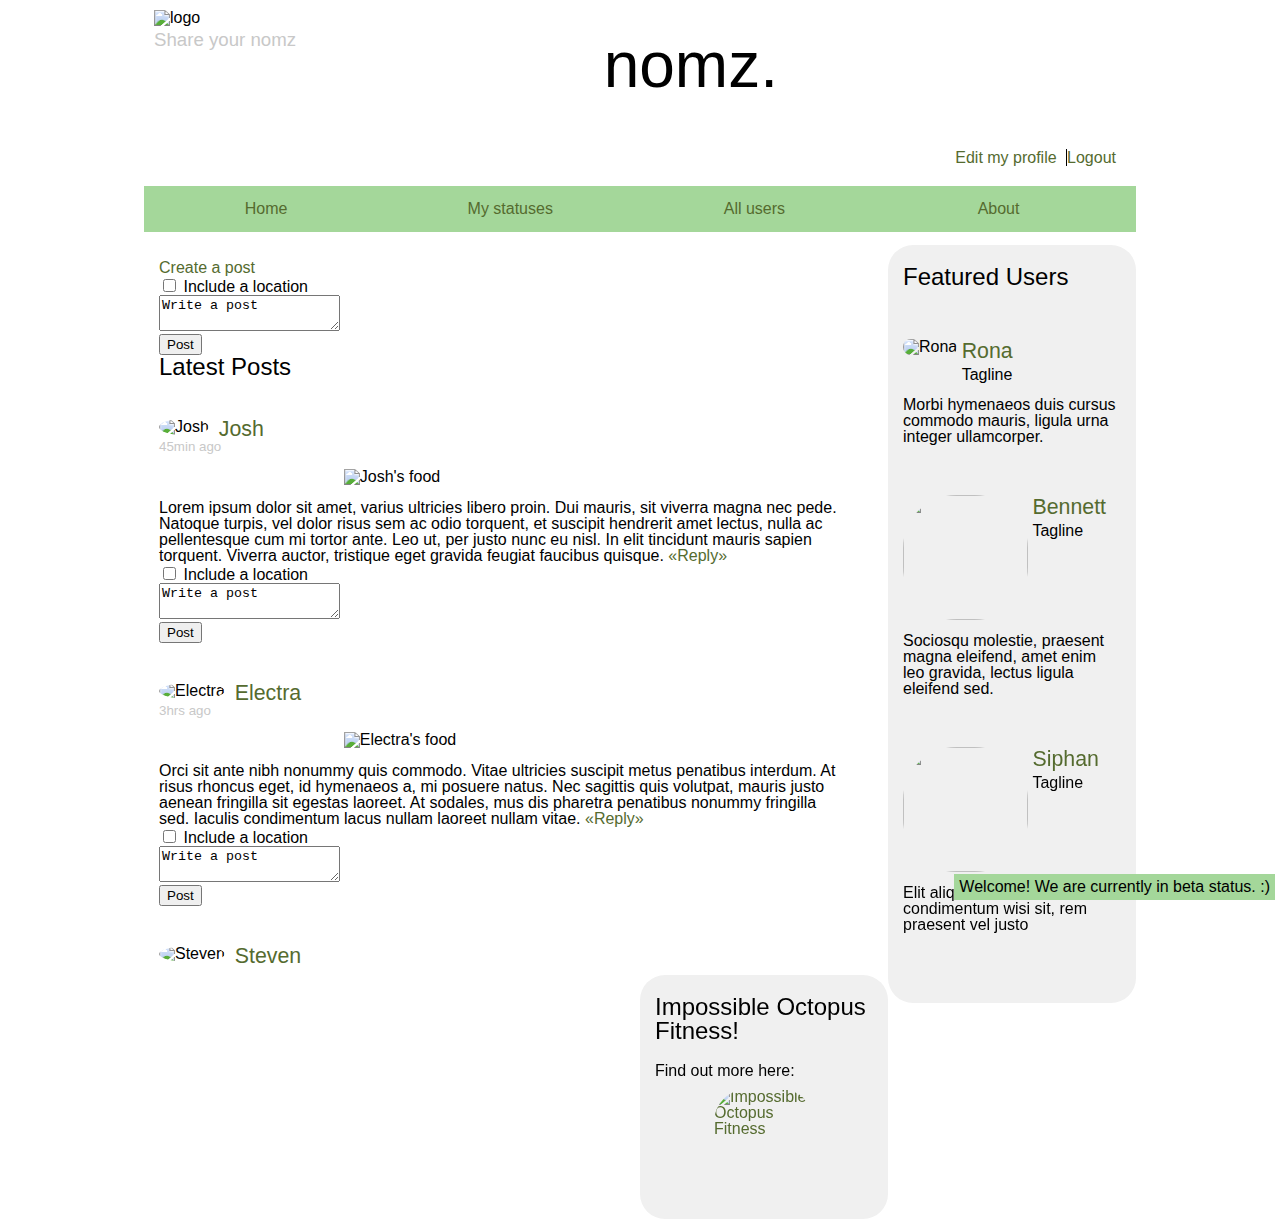
==== index.html @ 3ddd852c "Correct validation errors in index.html" ====
<!DOCTYPE html>

<html>
    
    <head>
        
        <link rel="stylesheet" type="text/css" href="twitter-clone.css">
        <title>nomz. the social media platform for food</title>
        <meta charset="UTF-8">
        <meta name="description" content="The social media platform for food">
        <meta name="keywords" content="yelp,food,instagram,social media,microblog,food pictures,pics">
        <meta name="author" content="Electra Chong and Marine Dejean">
        <meta name="viewport" content="width=device-width, initial-scale=1">
    
        <script src="ajax.js"></script>
        <script src="toggle.js"></script>
        <script src="post_a_status.js"></script>
        <script src="load_more.js"></script>
        <script src="reply.js"></script>
    </head>
    
    <body>
        
        <!-- Container for the website content -->
        <div id="container">
            
            <header>
                
                <div id="logoContainer">
                    <img id="logo" src="http://twinsfunnfood.com/assets/twins/images/food.png" alt="logo" width="100" height="100" />
                    <p id="tagline">Share your nomz</p>
                </div>
                
                <!-- Show website name -->
                <h1>nomz.</h1>
                
                
                    <ul id="settings">
                        <li id="editProfile"><a href="">Edit my profile </a></li>
                        <li><a href=""> Logout</a></li>
                    </ul>
                    
                    <ul id="navigation">
                        <li><a href="">Home</a></li>
                        <li><a href="">My statuses</a></li>
                        <li><a href="">All users</a></li>
                        <li><a href="http://impossible-octopus-fitness.netne.net/">About</a></li>
                     </ul>     
                
            </header>
            
            <!-- Main section with food posts -->
            <main>
                <a href="#" id="createAPostLink">Create a post</a>
                
                <form id="postForm">
                    <input type="checkbox" name="location" value="include_location"> Include a location<br>
                    <textarea>Write a post</textarea><br>
                    <input type="submit" value="Post">    
                </form>
                
                <h2>Latest Posts</h2>
                <div class="post">
                    
                    <div class="imgContainer">
                        <img class="avatar" src="https://lh3.googleusercontent.com/-Tm967oOIucU/VrKXjI1cNwI/AAAAAAAAAD8/3vKPYkxhBWo/s128-Ic42/IMG_4812.JPG" alt="Josh" />
                    </div>
                    
                    <p class="username"><a href="">Josh</a></p>
                    <p class="date">45min ago</p> 
                    <img class="foodpic" src="https://lh3.googleusercontent.com/-LL6a3BXAghQ/VrKXj3bDwSI/AAAAAAAAAD8/EOivkku8_lM/s912-Ic42/IMG_4814.JPG" alt="Josh's food" />
                    <p class="postText">Lorem ipsum dolor sit amet, varius ultricies libero proin. Dui mauris, sit viverra magna nec pede. Natoque turpis, vel dolor risus sem ac odio torquent, et suscipit hendrerit amet lectus, nulla ac pellentesque cum mi tortor ante. Leo ut, per justo nunc eu nisl. In elit tincidunt mauris sapien torquent. Viverra auctor, tristique eget gravida feugiat faucibus quisque. <a href="#/" class="replyLink" data-postlink="post1">«Reply»</a></p>                        
                    
                    <form class="replyForm" id="post1">
                        <input type="checkbox" name="location" value="include_location"> Include a location<br>
                        <textarea>Write a post</textarea><br>
                        <input type="submit" value="Post">    
                    </form>
                
                </div>
                
                
                <div class="post">
                    <img class="avatar" src="https://lh3.googleusercontent.com/-GVIcgw09mPI/VrKWtM1vGiI/AAAAAAAAAC8/UzW04AYCJVw/h240/IMG_4809.JPG" alt="Electra" />
                    <p class="username"><a href="">Electra</a></p>
                    <p class="date">3hrs ago</p>
                    <img class="foodpic" src="https://lh3.googleusercontent.com/-XUj9yNptOOI/VrKUkeDCDiI/AAAAAAAAACo/So7xW_oJV5o/s912-Ic42/2016-02-03%25252012.31.32.jpg" alt="Electra's food" />
                    <p class="postText">Orci sit ante nibh nonummy quis commodo. Vitae ultricies suscipit metus penatibus interdum. At risus rhoncus eget, id hymenaeos a, mi posuere natus. Nec sagittis quis volutpat, mauris justo aenean fringilla sit egestas laoreet. At sodales, mus dis pharetra penatibus nonummy fringilla sed. Iaculis condimentum lacus nullam laoreet nullam vitae. <a href="#/" class="replyLink" data-postlink="post2">«Reply»</a></p>  
                    
                    <form class="replyForm" id="post2">
                        <input type="checkbox" name="location" value="include_location"> Include a location<br>
                        <textarea>Write a post</textarea><br>
                        <input type="submit" value="Post">    
                    </form>
                </div>

                
                <div class="post">
                    <img class="avatar" src="https://lh3.googleusercontent.com/-N2fRR7KmOr4/VrKXfnSXQwI/AAAAAAAAADU/fuO0d7mQQlU/s128-Ic42/IMG_4805.JPG" alt="Steven"/>
                    <p class="username"><a href="">Steven</a></p>
                    <p class="date">6hrs ago</p>
                    <img class="foodpic" src="https://lh3.googleusercontent.com/-PEtyOolz_lA/VrKUj2O2KPI/AAAAAAAAACo/z9fbxbCS6Wo/s912-Ic42/2016-02-03%25252012.30.52.jpg" alt="Steven's food" />
                    <p class="postText">Dignissim tristique massa luctus suscipit, magna volutpat laoreet, nam quis mi, vulputate porttitor pede dui sit elit mi. Venenatis in dis tincidunt sapien, proin elementum pharetra turpis id in, sapien commodo, ac pellentesque semper dui. Sit tellus consequat vestibulum, luctus lacus eum ac dolor amet, tellus senectus nec fringilla massa. Leo mauris lacus mauris conubia varius. <a href="#/" class="replyLink" data-postlink="post3">«Reply»</a></p>
                    
                    <form class="replyForm" id="post3">
                    <input type="checkbox" name="location" value="include_location"> Include a location<br>
                    <textarea>Write a post</textarea><br>
                    <input type="submit" value="Post">    
                    </form>
                </div>
                
                <div class="post">
                    <img class="avatar" src="https://lh3.googleusercontent.com/-C4Kpf8iSx0g/VrKZhxSmclI/AAAAAAAAAEM/1W7K-72O0vA/h240/IMG_4810%2B%25281%2529.JPG" alt="photo4" />
                    <p class="username"><a href="">Ian</a></p> <br>
                    <p class="date">Feb 2, 2016</p>
                    <img class="foodpic" src="https://lh3.googleusercontent.com/-UpVoCpgMzEQ/VrKUlPZt1UI/AAAAAAAAACo/fkE6hyTuKQs/s912-Ic42/2016-02-03%25252012.49.44.jpg" alt="Ian's food" />
                    <p class="postText">Quis et lorem phasellus, tincidunt pellentesque pellentesque in, sed sociis sit torquent, turpis justo, in aliquam nec. <a href="#/" class="replyLink" data-postlink="post4">«Reply»</a></p>
                                                    
                    <form class="replyForm" id="post4">
                    <input type="checkbox" name="location" value="include_location"> Include a location<br>
                    <textarea>Write a post</textarea><br>
                    <input type="submit" value="Post">    
                    </form>
                </div>
                
                <div class="post">
                    <img class="avatar" src="https://lh3.googleusercontent.com/-JlP48I3EEL0/VrKbbR5i37I/AAAAAAAAAE8/hmSRf8N9rQY/s128-Ic42/IMG_4779.png" alt="Alex" />
                    <p class="username"><a href="">Alex</a></p>
                    <p class="date">Feb 3, 2016</p>
                    <img class="foodpic-horizontal" src="https://lh3.googleusercontent.com/-Lt1AFUO5cKk/VrKXjIYWmYI/AAAAAAAAAD8/oOPjUKqjifI/s1280-Ic42/IMG_4778.JPG" alt="Alex's food"/>
                    <p class="postText">Condimentum at sed, lacus sed aliquam eu cursus, nulla odio lorem mauris amet. Cubilia egestas ut erat at. Nibh wisi in nisl fusce blandit, orci convallis a sed ligula phasellus et, venenatis cras congue ut, ridiculus rutrum in viverra, tincidunt mauris aliquet massa aliquet hendrerit. <a href="#/" class="replyLink" data-postlink="post5">«Reply»</a></p>
                    
                    <form class="replyForm" id="post5">
                    <input type="checkbox" name="location" value="include_location"> Include a location<br>
                    <textarea>Write a post</textarea><br>
                    <input type="submit" value="Post">    
                    </form>
                </div>
                
                <div class="post">
                    <img class="avatar" src="https://holbertonintranet.s3.amazonaws.com/users/photos/000/000/021/thumb/01.jpg?1453328441" alt="photo6" />
                    <p class="username"><a href="">Rick</a></p> <br>
                    <p class="date">Feb 2, 2016</p>
                    <img class="foodpic" src="https://lh3.googleusercontent.com/-F1oZn2-ER-k/VvA3YpIvZyI/AAAAAAAAAHQ/z_KPqH-81mgo8_gDBm2Q7RQ_DzDV6nXsQCCo/s1024-Ic42/2016-02-04%2B13.39.20.jpg" alt="Rick's food" />
                    <p class="postText">Quis et lorem phasellus, tincidunt pellentesque pellentesque in, sed sociis sit torquent, turpis justo, in aliquam nec. <a href="#/" class="replyLink" data-postlink="post6">«Reply»</a></p>
                                                    
                    <form class="replyForm" id="post6">
                    <input type="checkbox" name="location" value="include_location"> Include a location<br>
                    <textarea>Write a post</textarea><br>
                    <input type="submit" value="Post">    
                    </form>
                </div>
           
                <div class="post">
                    <img class="avatar" src="https://lh3.googleusercontent.com/-Cug4E-q48R4/VrKz-PBGMzI/AAAAAAAAAGc/WRnANid1ox8/h240/IMG_4822.JPG" alt="photo4" />
                    <p class="username"><a href="">Bennet</a></p> <br>
                    <p class="date">Feb 2, 2016</p>
                    <img class="foodpic" src="https://lh3.googleusercontent.com/-weymTdk7gkU/VvA3YoMC1EI/AAAAAAAAAHU/xIPLEp6JzooERv58bLSSuwKsOJ6HtUMMACCo/s1024-Ic42/2016-02-03%2B17.56.38.jpg" alt="Bennet's food" />
                    <p class="postText">Quis et lorem phasellus, tincidunt pellentesque pellentesque in, sed sociis sit torquent, turpis justo, in aliquam nec. <a href="#/" class="replyLink" data-postlink="post7">«Reply»</a></p>
                                                    
                    <form class="replyForm" id="post7">
                    <input type="checkbox" name="location" value="include_location"> Include a location<br>
                    <textarea>Write a post</textarea><br>
                    <input type="submit" value="Post">    
                    </form>
                </div>
                
                 <div class="post">
                    <img class="avatar" src="https://lh3.googleusercontent.com/-GVIcgw09mPI/VrKWtM1vGiI/AAAAAAAAAC8/UzW04AYCJVw/h240/IMG_4809.JPG" alt="Electra" />
                    <p class="username"><a href="">Electra</a></p>
                    <p class="date">3hrs ago</p>
                    <img class="foodpic" src="https://lh3.googleusercontent.com/-XUj9yNptOOI/VrKUkeDCDiI/AAAAAAAAACo/So7xW_oJV5o/s912-Ic42/2016-02-03%25252012.31.32.jpg" alt="Electra's food" />
                    <p class="postText">Orci sit ante nibh nonummy quis commodo. Vitae ultricies suscipit metus penatibus interdum. At risus rhoncus eget, id hymenaeos a, mi posuere natus. Nec sagittis quis volutpat, mauris justo aenean fringilla sit egestas laoreet. At sodales, mus dis pharetra penatibus nonummy fringilla sed. Iaculis condimentum lacus nullam laoreet nullam vitae. <a href="#/" class="replyLink" data-postlink="post8">«Reply»</a></p>  
                    
                    <form class="replyForm" id="post8">
                        <input type="checkbox" name="location" value="include_location"> Include a location<br>
                        <textarea>Write a post</textarea><br>
                        <input type="submit" value="Post">    
                    </form>
                </div>

                
                <div class="post">
                    <img class="avatar" src="https://lh3.googleusercontent.com/-N2fRR7KmOr4/VrKXfnSXQwI/AAAAAAAAADU/fuO0d7mQQlU/s128-Ic42/IMG_4805.JPG" alt="Steven"/>
                    <p class="username"><a href="">Steven</a></p>
                    <p class="date">6hrs ago</p>
                    <img class="foodpic" src="https://lh3.googleusercontent.com/-PEtyOolz_lA/VrKUj2O2KPI/AAAAAAAAACo/z9fbxbCS6Wo/s912-Ic42/2016-02-03%25252012.30.52.jpg" alt="Steven's food" />
                    <p class="postText">Dignissim tristique massa luctus suscipit, magna volutpat laoreet, nam quis mi, vulputate porttitor pede dui sit elit mi. Venenatis in dis tincidunt sapien, proin elementum pharetra turpis id in, sapien commodo, ac pellentesque semper dui. Sit tellus consequat vestibulum, luctus lacus eum ac dolor amet, tellus senectus nec fringilla massa. Leo mauris lacus mauris conubia varius. <a href="#/" class="replyLink" data-postlink="post9">«Reply»</a></p>
                    
                    <form class="replyForm" id="post9">
                    <input type="checkbox" name="location" value="include_location"> Include a location<br>
                    <textarea>Write a post</textarea><br>
                    <input type="submit" value="Post">    
                    </form>
                </div>
                
                <div class="post">
                    <img class="avatar" src="https://lh3.googleusercontent.com/-C4Kpf8iSx0g/VrKZhxSmclI/AAAAAAAAAEM/1W7K-72O0vA/h240/IMG_4810%2B%25281%2529.JPG" alt="photo4" />
                    <p class="username"><a href="">Ian</a></p> <br>
                    <p class="date">Feb 2, 2016</p>
                    <img class="foodpic" src="https://lh3.googleusercontent.com/-UpVoCpgMzEQ/VrKUlPZt1UI/AAAAAAAAACo/fkE6hyTuKQs/s912-Ic42/2016-02-03%25252012.49.44.jpg" alt="Ian's food" />
                    <p class="postText">Quis et lorem phasellus, tincidunt pellentesque pellentesque in, sed sociis sit torquent, turpis justo, in aliquam nec. <a href="#/" class="replyLink" data-postlink="post10">«Reply»</a></p>
                                                    
                    <form class="replyForm" id="post10">
                    <input type="checkbox" name="location" value="include_location"> Include a location<br>
                    <textarea>Write a post</textarea><br>
                    <input type="submit" value="Post">    
                    </form>
                </div>
              
                    <button type="button" id="MoreStatuses">See more statuses</button>
                 <div id="extra_statuses"></div>
              
                    
            </main>
            
            <!-- Sidebar featuring users -->
                
                <section id="featuredUsers">
                    <h2>Featured Users</h2>

                    <div class="featuredUser">

                        <img class="featurePic" src="https://lh3.googleusercontent.com/-76sqZBaqAow/VrKgOFVNG7I/AAAAAAAAAF4/0-1f21-rp9E/h240/IMG_4774%2B%25281%2529.JPG" alt="Rona" /> 

                        <div class="featureTag">
                            <p class="featureName"><a href="">Rona</a></p>
                            <p>Tagline</p>
                        </div>

                        <p class="quote">Morbi hymenaeos duis cursus commodo mauris, ligula urna integer ullamcorper.</p>

                    </div>

                    <div class="featuredUser">

                        <img class="featurePic" src="https://lh3.googleusercontent.com/-Cug4E-q48R4/VrKz-PBGMzI/AAAAAAAAAGc/WRnANid1ox8/h240/IMG_4822.JPG" alt="" />

                        <div class="featureTag">
                            <p class="featureName"><a href="">Bennett</a></p>
                            <p>Tagline</p>
                        </div>

                        <p class="quote">Sociosqu molestie, praesent magna eleifend, amet enim leo gravida, lectus ligula eleifend sed.</p>

                    </div>

                    <div class="featuredUser">

                        <img class="featurePic" src="https://lh3.googleusercontent.com/-7-bFdeXUQuU/VrKXkKQxn7I/AAAAAAAAAD8/-ANetChXDRw/s128-Ic42/IMG_4819.JPG" alt="" />

                        <div class="featureTag">
                            <p class="featureName"><a href="">Siphan</a></p>
                            <p>Tagline</p>
                        </div>

                        <p class="quote">Elit aliquam lectus, condimentum wisi sit, rem praesent vel justo</p>

                    </div>
                    
                </section>
                
                <!-- Sidebar featuring ad -->

                <section id="impossibleFitnessAd">
                    
                    <h2>Impossible Octopus Fitness!</h2>
                    
                    <p>Find out more here:</p>
                    
                   <a href="http://impossible-octopus-fitness.netne.net/"><img id="OctopusAd" src="https://dl.dropboxusercontent.com/s/st20imnzozyctdp/impossible-baby-octopus.jpg" alt="Impossible Octopus Fitness"></a>
                </section>
                
            
            <!-- Welcome message -->
            <section>
                <h3 id="Welcome">Welcome! We are currently in beta status. :)</h3>
            </section>
            
        </div>
        
    </body>
    
</html>
---- twitter-clone.css ----
/* 
   CSS Reset
   http://meyerweb.com/eric/tools/css/reset/ 
   v2.0 | 20110126
   License: none (public domain)
*/

html, body, div, span, applet, object, iframe,
h1, h2, h3, h4, h5, h6, p, blockquote, pre,
a, abbr, acronym, address, big, cite, code,
del, dfn, em, img, ins, kbd, q, s, samp,
small, strike, strong, sub, sup, tt, var,
b, u, i, center,
dl, dt, dd, ol, ul, li,
fieldset, form, label, legend,
table, caption, tbody, tfoot, thead, tr, th, td,
article, aside, canvas, details, embed, 
figure, figcaption, footer, header, hgroup, 
menu, nav, output, ruby, section, summary,
time, mark, audio, video {
	margin: 0;
	padding: 0;
	border: 0;
	font-size: 100%;
	font: inherit;
	vertical-align: baseline;
}

/* HTML5 display-role reset for older browsers */
article, aside, details, figcaption, figure, 
footer, header, hgroup, menu, nav, section {
	display: block;
}

body {
	line-height: 1;
}

ol, ul {
	list-style: none;
}
blockquote, q {
	quotes: none;
}
blockquote:before, blockquote:after,
q:before, q:after {
	content: '';
	content: none;
}
table {
	border-collapse: collapse;
	border-spacing: 0;
}

/* 
    CSS styling starts here
*/


/* Make sure all elements operate under border-box model */
* {
  -webkit-box-sizing: border-box;
     -moz-box-sizing: border-box;
          box-sizing: border-box;
}

/* Wrap page contents in a centered container of fixed width/height */
#container {
    width: 992px;
    margin: 0 auto;
    height: 100%;                    /* Set height to 100% of viewport */
}


html, body {
    height: 100%;
}


/* 
    Font-styles and sizes
*/

body {
    font-family: 'Raleway', sans-serif;
}

a {
    color: darkolivegreen;
    text-decoration: none;
}

a:hover {
    text-decoration: underline;
}

h1 {
    display: inline;
    margin: 0 30%;
    line-height: 130px;
    font-family: 'Raleway', sans-serif;
    font-size: 64px;
}

h2 {
    margin-bottom: 20px;
    font-size: 24px;
}

#tagline {
    padding-top: 5px;
    color: #C8C8C8;
    font-size: 14pt;
}

.username {
    font-size: 16pt;
}

.date {
    color: #C8C8C8;
    font-size: 10pt;
}

.featureName {
    font-size: 16pt;
}

/* 
    Position and display for major sections
*/

main {
    float: left;
    width: 72%;
    height: 80%;                      /* Give a height so additional content will be overflow */
    padding: 15px;
    margin-top: 10px;
    background-color: white;
    overflow: auto;                 /* Set overflow to scroll */
}

#featuredUsers, #impossibleFitnessAd {
    float: right;
    width: 25%;
    margin-top: 10px;
}


/* Make the Welcome message fixed at the bottom right corner of screen */
#Welcome {
    display: block;
    position: fixed;
    float: left;
    bottom: 0;
    right: 0;
    padding: 5px 5px;
    margin: 0 5px;
    background-color: #a4d79a;   
}


/* 
    Position & display for elements within header section
*/

#logoContainer {
    float: left;
    margin: 10px;
}

#navigation {
    display: inline-block;
    width: 100%;
    margin: 0 auto;
    background-color:#a4d79a;
}

/* 
Note that these elements are not technically centered, since the float makes them align to the left edge
even if we set margin to auto. If we want this website to be responsive, we may want to work on this!
*/
#navigation li {
    float: left;                 /* Float links in list so they stack horizontally */    ;
    width: 23%;                  
    margin: 8px;
    line-height: 30px;      
    text-align: center;
}

/* Links at top right corner of header */
#settings {
    margin: 20px;
    float: right; /*text-align: right*/
}

/* Make the links display on one line */
#settings li {
    display: inline;
}

#editProfile {
    padding-right: 5px;
    border-right-style: solid;
    border-right-width: 1px;
}

/* 
    Position & display for elements within main section
*/

.p {
    padding: 10 px;
}

.avatar {
    float: left;                /* Float avatar to the left so text will wrap around and underneath */
    margin-right: 10px;
    max-width: 15%;          
    border-radius: 50%;
}

.post {
    width: 100%;
    display: inline-block;
    margin: 20px 0;
}

.foodpic {
    display: block;         /* Make sure foodpic has its own block and text follows on another line */
    max-width: 50%;
    margin-top: 15px;
    margin-bottom: 15px;
    margin-left: 27%;
}

.foodpic-horizontal {
    display: block;         /* Make sure horizontal foodpic has its own block and text follows on another line */
    max-width: 60%;
    margin-top: 15px;
    margin-bottom: 15px;
    margin-left: 20%;
}


/* 
    Position & display for elements within aside
*/


#featuredUsers {
    background-color: #F0F0F0;
    border-radius: 25px;
    padding: 20px 15px;
}

#impossibleFitnessAd {
    background-color: #F0F0F0;
    border-radius: 25px;
    padding: 20px 15px;
    margin-top: 10px;
}

.featuredUser {
    margin: 50px 0px;
}

.featurePic {
    width: 125px;
    height: 125px;
    border-radius: 40pt;
}

#OctopusAd {
    display: block;
    margin: 10px auto;
    width: 100px;
    height: 100px;
    border-radius: 25pt;
}

.featureTag {
    display: inline-block;
    vertical-align: top;
    line-height: 18pt;
}

.quote {
    margin: 10px 0;
}

/*
    Media Queries for responsiveness
*/
@media only screen and (min-width: 769px) and (max-width: 992px) {
    html, body {
        
        width: 100%;
    }
    
    main, #container, header {
        width: 100%;
        height: auto;
        overflow: visible;
    }
    
    #featuredUsers, #impossibleFitnessAd, #Welcome {
        float: left;
        width: 30%; 
        margin: 0 1%;
    } 
  
    #Welcome {
        position: relative;
        padding: 80px 25px;
        height: 200px;
        border-radius: 25px;
      }
    
    #navigation li {
        width: 21%;  
    }
    
}


@media only screen and (max-width: 768px) {
    html, body {
        background-color: lightblue;
        width: 100%;
    }
    
    #featuredUsers, #impossibleFitnessAd, main, #container, header {
        width: 100%;
        height: auto;
        overflow: visible;
    }

    #Welcome {
        width: 100%;
        height: auto;
        position: relative;
        margin-top: 20px;
        padding: 5px 10px;
    }
    
    #navigation li {
        width: 21%;  
    }

}
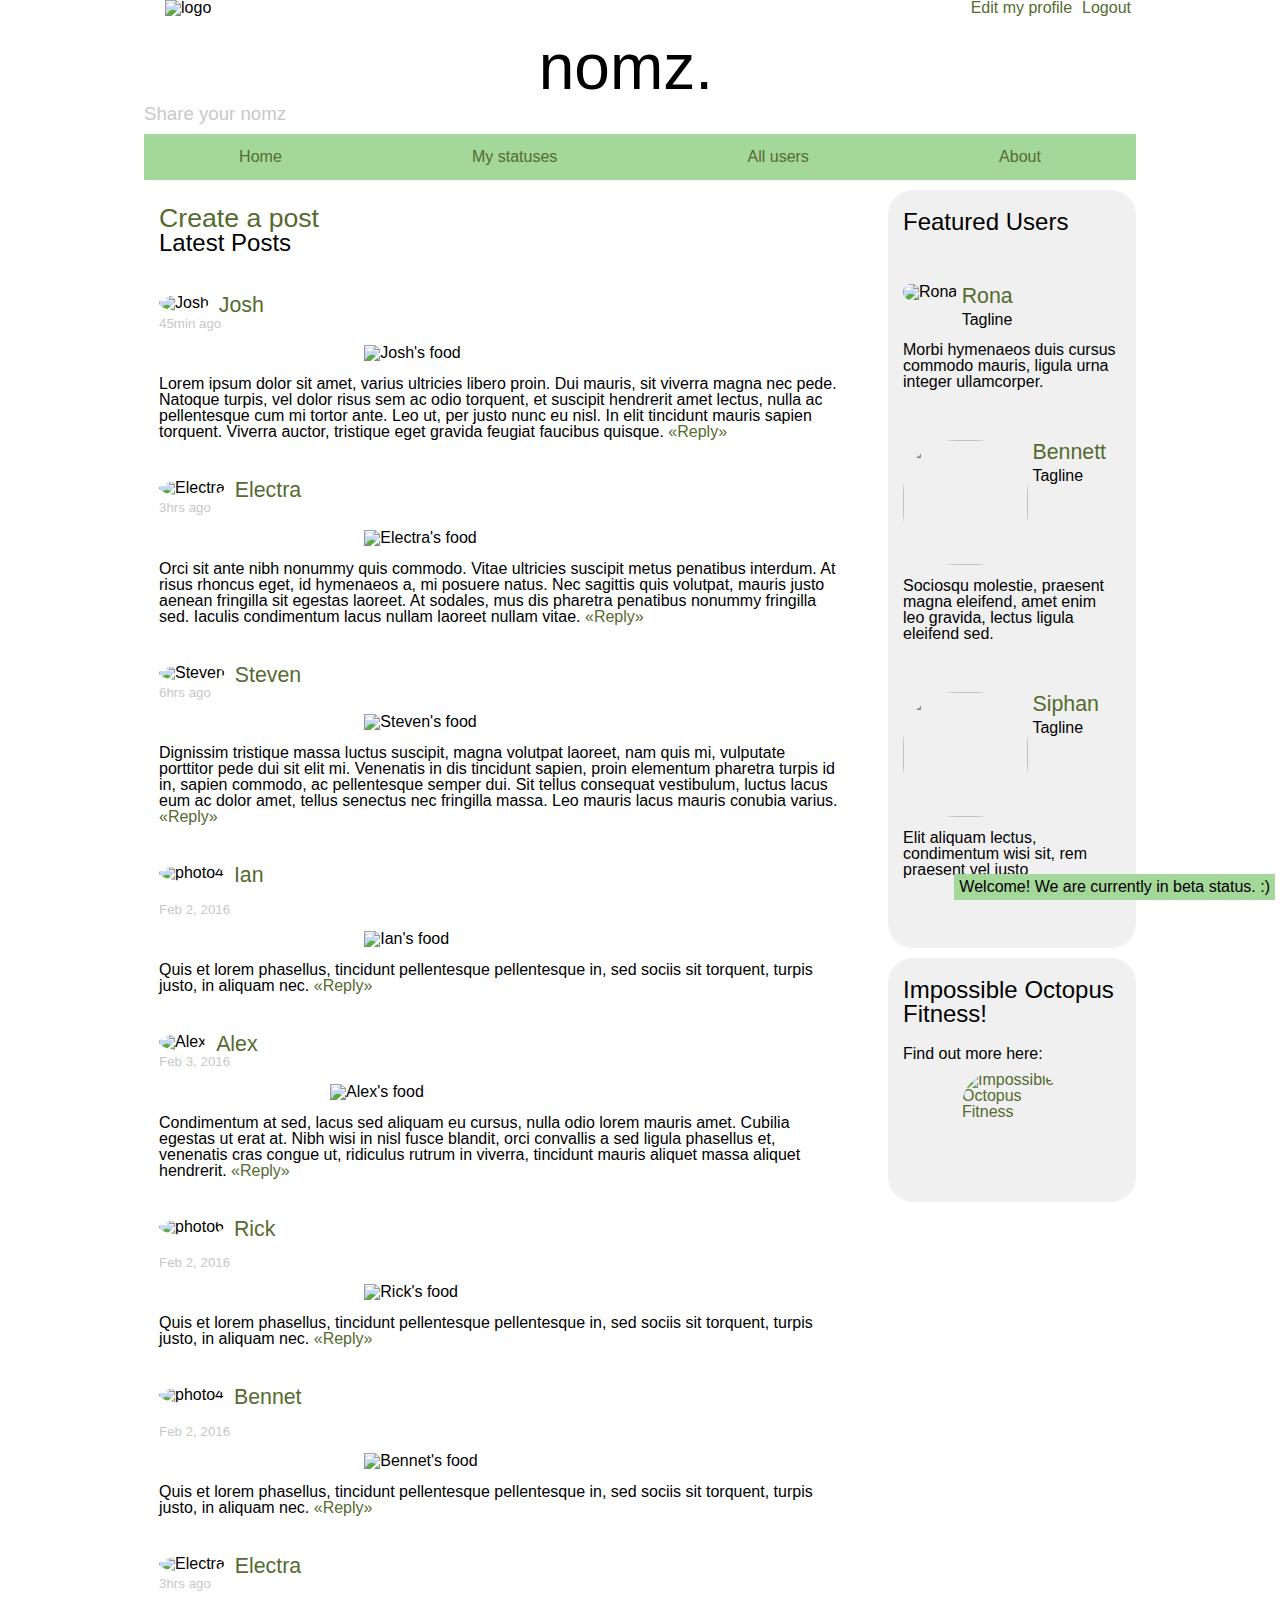
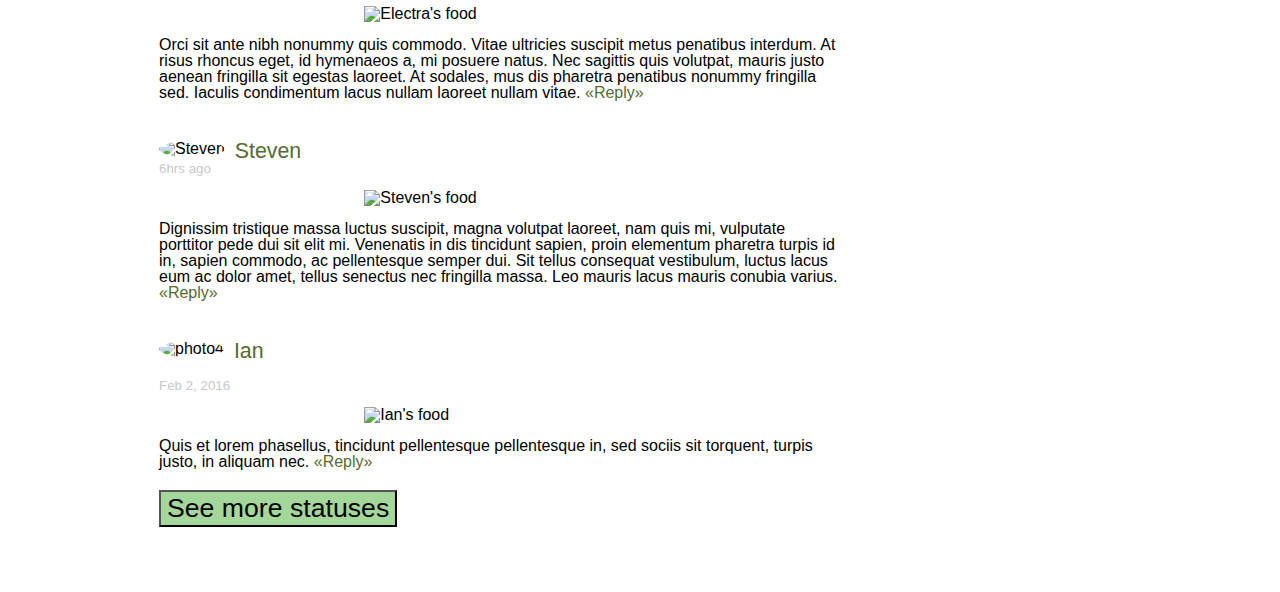
==== commit 1608db07: "Add a footer with a black bg" ====
--- a/index.html
+++ b/index.html
@@ -277,8 +277,17 @@
                 <h3 id="Welcome">Welcome! We are currently in beta status. :)</h3>
             </section>
             
+        <footer>
+            <ul id="footer_links">
+                        <li><a href="">Home</a></li>
+                        <li><a href="">My statuses</a></li>
+                        <li><a href="">All users</a></li>
+                        <li><a href="http://impossible-octopus-fitness.netne.net/">About</a></li>
+            </ul>  
+        </footer>
         </div>
         
     </body>
     
+
 </html>
--- a/twitter-clone.css
+++ b/twitter-clone.css
@@ -18,38 +18,38 @@
 figure, figcaption, footer, header, hgroup, 
 menu, nav, output, ruby, section, summary,
 time, mark, audio, video {
-	margin: 0;
-	padding: 0;
-	border: 0;
-	font-size: 100%;
-	font: inherit;
-	vertical-align: baseline;
+    margin: 0;
+    padding: 0;
+    border: 0;
+    font-size: 100%;
+    font: inherit;
+    vertical-align: baseline;
 }
 
 /* HTML5 display-role reset for older browsers */
 article, aside, details, figcaption, figure, 
 footer, header, hgroup, menu, nav, section {
-	display: block;
+    display: block;
 }
 
 body {
-	line-height: 1;
+    line-height: 1;
 }
 
 ol, ul {
-	list-style: none;
+    list-style: none;
 }
 blockquote, q {
-	quotes: none;
+    quotes: none;
 }
 blockquote:before, blockquote:after,
 q:before, q:after {
-	content: '';
-	content: none;
+    content: '';
+    content: none;
 }
 table {
-	border-collapse: collapse;
-	border-spacing: 0;
+    border-collapse: collapse;
+    border-spacing: 0;
 }
 
 /* 
@@ -68,12 +68,12 @@
 #container {
     width: 992px;
     margin: 0 auto;
-    height: 100%;                    /* Set height to 100% of viewport */
+   /* height: 100%;                    /* Set height to 100% of viewport */
 }
 
 
 html, body {
-    height: 100%;
+    /* height: 100%; */
 }
 
 
@@ -92,14 +92,6 @@
 
 a:hover {
     text-decoration: underline;
-}
-
-h1 {
-    display: inline;
-    margin: 0 30%;
-    line-height: 130px;
-    font-family: 'Raleway', sans-serif;
-    font-size: 64px;
 }
 
 h2 {
@@ -133,11 +125,11 @@
 main {
     float: left;
     width: 72%;
-    height: 80%;                      /* Give a height so additional content will be overflow */
+    /* height: 1100px; */
     padding: 15px;
     margin-top: 10px;
     background-color: white;
-    overflow: auto;                 /* Set overflow to scroll */
+    /* overflow: auto;                 /* Set overflow to scroll */
 }
 
 #featuredUsers, #impossibleFitnessAd {
@@ -145,7 +137,28 @@
     width: 25%;
     margin-top: 10px;
 }
-
+    
+footer {
+    background-image: url("https://intranet.hbtn.io/images/contents/higher_level_programming/projects/twitter/dark-background.jpg");
+    clear: both;
+    height: 50px;
+    margin-top: 10px;
+}
+
+#footer_links {
+    width: 100%;
+    text-align: center;
+}
+
+#footer_links li {
+    display: inline-block;
+    width: 23%;
+    line-height: 50px;
+}
+
+#footer_links a {
+    color: white;
+}
 
 /* Make the Welcome message fixed at the bottom right corner of screen */
 #Welcome {
@@ -164,15 +177,32 @@
     Position & display for elements within header section
 */
 
+header {
+    display: flex;
+    flex-wrap: wrap;
+    justify-content: space-between;
+}
+
+h1 {
+    font-family: 'Raleway', sans-serif;
+    font-size: 64px;
+    align-self: center;
+}
+
 #logoContainer {
-    float: left;
-    margin: 10px;
+    display: flex;
+    flex-flow: column wrap;
+    margin-bottom: 10px;
+}
+
+#logo {
+    align-self: center;
 }
 
 #navigation {
-    display: inline-block;
+    display: inline-flex;
+    justify-content: space-around;
     width: 100%;
-    margin: 0 auto;
     background-color:#a4d79a;
 }
 
@@ -180,37 +210,50 @@
 Note that these elements are not technically centered, since the float makes them align to the left edge
 even if we set margin to auto. If we want this website to be responsive, we may want to work on this!
 */
-#navigation li {
-    float: left;                 /* Float links in list so they stack horizontally */    ;
-    width: 23%;                  
-    margin: 8px;
-    line-height: 30px;      
-    text-align: center;
+#navigation li {     
+    padding: 15px 0;
 }
 
 /* Links at top right corner of header */
 #settings {
-    margin: 20px;
-    float: right; /*text-align: right*/
-}
-
-/* Make the links display on one line */
+    display: inline-flex; 
+}
+
 #settings li {
-    display: inline;
-}
-
-#editProfile {
-    padding-right: 5px;
-    border-right-style: solid;
-    border-right-width: 1px;
+    padding: 0 5px;
 }
 
 /* 
     Position & display for elements within main section
 */
+
+#createAPostLink {
+    font-size: 20pt;
+}
+
+#postForm {
+    display: none;
+}
+
+#showPostForm {
+    display: initial;
+}
+
+.replyForm {
+    display: none;
+}
+
+.additional_replyForm {
+    display: none;
+}
 
 .p {
     padding: 10 px;
+}
+
+#MoreStatuses {
+    background-color: #a4d79a;
+    font-size: 20pt;
 }
 
 .avatar {
@@ -228,18 +271,18 @@
 
 .foodpic {
     display: block;         /* Make sure foodpic has its own block and text follows on another line */
+    max-width: 35%;
+    margin-top: 15px;
+    margin-bottom: 15px;
+    margin-left: 30%;
+}
+
+.foodpic-horizontal {
+    display: block;         /* Make sure horizontal foodpic has its own block and text follows on another line */
     max-width: 50%;
     margin-top: 15px;
     margin-bottom: 15px;
-    margin-left: 27%;
-}
-
-.foodpic-horizontal {
-    display: block;         /* Make sure horizontal foodpic has its own block and text follows on another line */
-    max-width: 60%;
-    margin-top: 15px;
-    margin-bottom: 15px;
-    margin-left: 20%;
+    margin-left: 25%;
 }
 
 
@@ -259,6 +302,7 @@
     border-radius: 25px;
     padding: 20px 15px;
     margin-top: 10px;
+    clear: right;
 }
 
 .featuredUser {
@@ -290,27 +334,27 @@
 }
 
 /*
-    Media Queries for responsiveness
-*/
-@media only screen and (min-width: 769px) and (max-width: 992px) {
+    Media Queries follow below:
+*/
+@media only screen and (min-width: 769px) and (max-width: 992px) {          /* For tablet devices */
     html, body {
         
         width: 100%;
     }
     
-    main, #container, header {
+    main, #container, header {                  /* Clear scrolling behavior on main */
         width: 100%;
         height: auto;
         overflow: visible;
     }
     
-    #featuredUsers, #impossibleFitnessAd, #Welcome {
+    #featuredUsers, #impossibleFitnessAd, #Welcome {            /* Give each module an equal width */
         float: left;
         width: 30%; 
         margin: 0 1%;
     } 
   
-    #Welcome {
+    #Welcome {                          /* Clear fixed property on the welcome message */
         position: relative;
         padding: 80px 25px;
         height: 200px;
@@ -326,17 +370,31 @@
 
 @media only screen and (max-width: 768px) {
     html, body {
-        background-color: lightblue;
-        width: 100%;
-    }
-    
-    #featuredUsers, #impossibleFitnessAd, main, #container, header {
+        width: 100%;
+    }
+    
+    #featuredUsers, #impossibleFitnessAd, main, #container, header {            /* Clear scrolling behavior on main */
         width: 100%;
         height: auto;
         overflow: visible;
     }
-
-    #Welcome {
+    
+    header {
+        flex-direction: column;
+    }
+    
+    #logoContainer {
+        display: flex;
+        width: 100%;
+        align-items: center;
+    }
+    
+    #settings {
+        align-self: center;
+        margin: 20px 0px;
+    }
+
+    #Welcome {                              /* Clear fixed property on the welcome message */
         width: 100%;
         height: auto;
         position: relative;
@@ -349,5 +407,3 @@
     }
 
 }
-
-    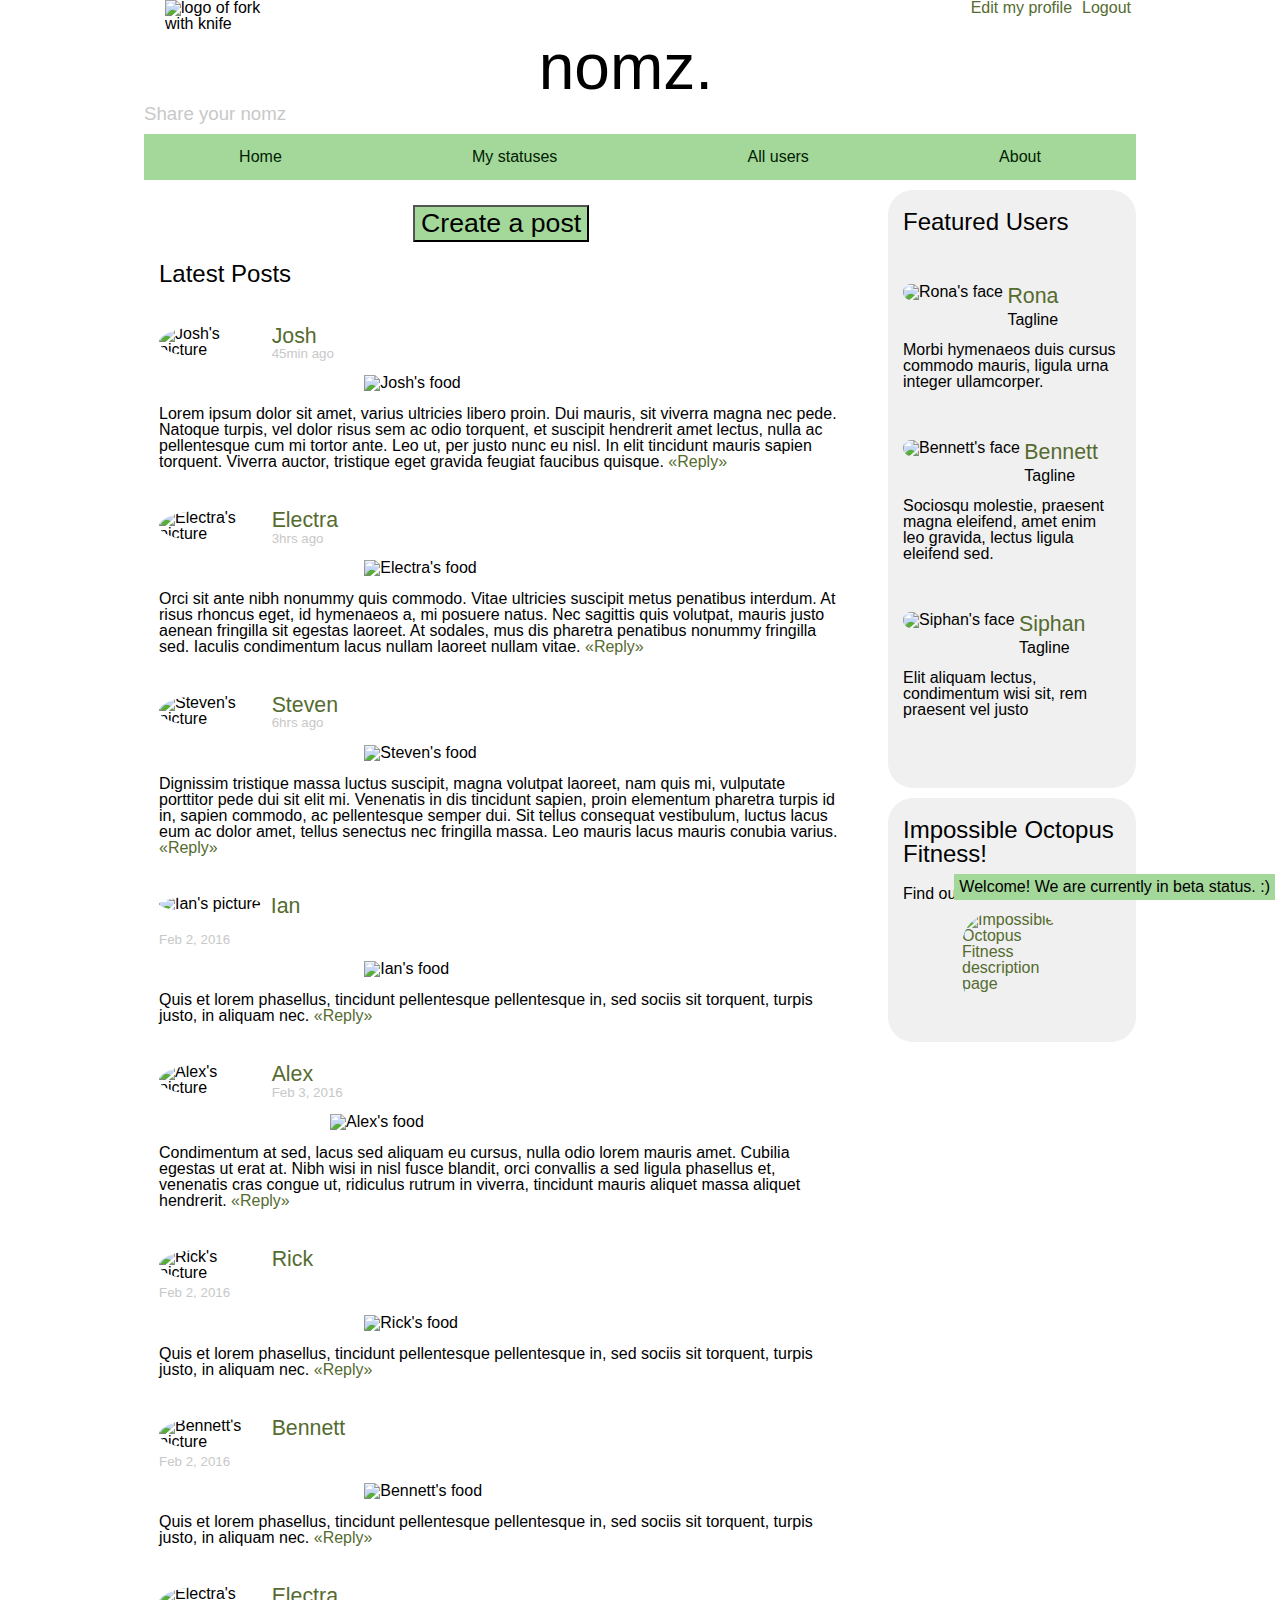
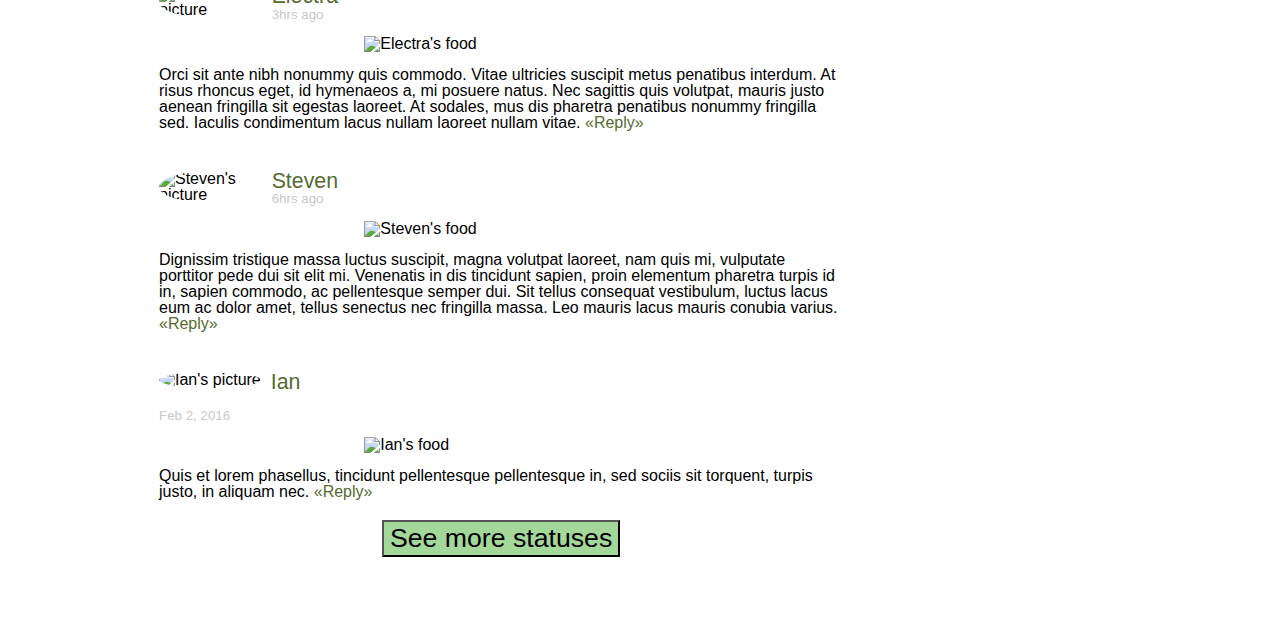
==== commit 390b8e88: "Address accessibility concerns - fix labels" ====
--- a/index.html
+++ b/index.html
@@ -1,6 +1,6 @@
 <!DOCTYPE html>
 
-<html>
+<html lang="en">
     
     <head>
         
@@ -27,7 +27,7 @@
             <header>
                 
                 <div id="logoContainer">
-                    <img id="logo" src="http://twinsfunnfood.com/assets/twins/images/food.png" alt="logo" width="100" height="100" />
+                    <img id="logo" src="http://twinsfunnfood.com/assets/twins/images/food.png" alt="logo of fork with knife" width="100" height="100" />
                     <p id="tagline">Share your nomz</p>
                 </div>
                 
@@ -36,14 +36,14 @@
                 
                 
                     <ul id="settings">
-                        <li id="editProfile"><a href="">Edit my profile </a></li>
-                        <li><a href=""> Logout</a></li>
+                        <li id="editProfile"><a href="#">Edit my profile </a></li>
+                        <li><a href="#"> Logout</a></li>
                     </ul>
                     
                     <ul id="navigation">
-                        <li><a href="">Home</a></li>
-                        <li><a href="">My statuses</a></li>
-                        <li><a href="">All users</a></li>
+                        <li><a href="#">Home</a></li>
+                        <li><a href="#">My statuses</a></li>
+                        <li><a href="#">All users</a></li>
                         <li><a href="http://impossible-octopus-fitness.netne.net/">About</a></li>
                      </ul>     
                 
@@ -51,164 +51,196 @@
             
             <!-- Main section with food posts -->
             <main>
-                <a href="#" id="createAPostLink">Create a post</a>
+                <h2><button id="createAPostLink">Create a post</button></h2>
                 
                 <form id="postForm">
-                    <input type="checkbox" name="location" value="include_location"> Include a location<br>
-                    <textarea>Write a post</textarea><br>
+                    <label for="location"> Include a location: </label>
+                    <input id="location" type="checkbox" name="location" value="include_location"> 
+                    <label for="postarea"> Write a post: 
+                    <textarea id="postarea">Write a post</textarea></label><br>
                     <input type="submit" value="Post">    
                 </form>
                 
+                <noscript>
+                <form>
+                    <label for="location_noscript"> Include a location: </label>
+                    <input id="location_noscript" type="checkbox" name="location" value="include_location"> Include a location<br>
+                    <label for="postarea_noscript"> Write a post: 
+                    <textarea id="postarea_noscript">Write a post</textarea></label><br>
+                    <input type="submit" value="Post">    
+                </form>
+                </noscript>
+                
                 <h2>Latest Posts</h2>
                 <div class="post">
                     
                     <div class="imgContainer">
-                        <img class="avatar" src="https://lh3.googleusercontent.com/-Tm967oOIucU/VrKXjI1cNwI/AAAAAAAAAD8/3vKPYkxhBWo/s128-Ic42/IMG_4812.JPG" alt="Josh" />
+                        <img class="avatar" src="https://lh3.googleusercontent.com/-Tm967oOIucU/VrKXjI1cNwI/AAAAAAAAAD8/3vKPYkxhBWo/s128-Ic42/IMG_4812.JPG" alt="Josh's picture" />
                     </div>
                     
-                    <p class="username"><a href="">Josh</a></p>
+                    <p class="username"><a href="#">Josh</a></p>
                     <p class="date">45min ago</p> 
                     <img class="foodpic" src="https://lh3.googleusercontent.com/-LL6a3BXAghQ/VrKXj3bDwSI/AAAAAAAAAD8/EOivkku8_lM/s912-Ic42/IMG_4814.JPG" alt="Josh's food" />
-                    <p class="postText">Lorem ipsum dolor sit amet, varius ultricies libero proin. Dui mauris, sit viverra magna nec pede. Natoque turpis, vel dolor risus sem ac odio torquent, et suscipit hendrerit amet lectus, nulla ac pellentesque cum mi tortor ante. Leo ut, per justo nunc eu nisl. In elit tincidunt mauris sapien torquent. Viverra auctor, tristique eget gravida feugiat faucibus quisque. <a href="#/" class="replyLink" data-postlink="post1">«Reply»</a></p>                        
+                    <p class="postText">Lorem ipsum dolor sit amet, varius ultricies libero proin. Dui mauris, sit viverra magna nec pede. Natoque turpis, vel dolor risus sem ac odio torquent, et suscipit hendrerit amet lectus, nulla ac pellentesque cum mi tortor ante. Leo ut, per justo nunc eu nisl. In elit tincidunt mauris sapien torquent. Viverra auctor, tristique eget gravida feugiat faucibus quisque. <a href="#" class="replyLink" data-postlink="post1">«Reply»</a></p>                        
                     
                     <form class="replyForm" id="post1">
-                        <input type="checkbox" name="location" value="include_location"> Include a location<br>
-                        <textarea>Write a post</textarea><br>
-                        <input type="submit" value="Post">    
-                    </form>
-                
-                </div>
-                
-                
-                <div class="post">
-                    <img class="avatar" src="https://lh3.googleusercontent.com/-GVIcgw09mPI/VrKWtM1vGiI/AAAAAAAAAC8/UzW04AYCJVw/h240/IMG_4809.JPG" alt="Electra" />
-                    <p class="username"><a href="">Electra</a></p>
+                        <label for="location1"> Include a location: </label>
+                        <input id="location1" type="checkbox" name="location" value="include_location"><br>
+                        <label for="postarea1"> Write a post: </label>
+                        <textarea id="postarea1">Write a post</textarea><br>
+                        <input type="submit" value="Post">    
+                    </form>
+                
+                </div>
+                
+                
+                <div class="post">
+                    <img class="avatar" src="https://lh3.googleusercontent.com/-GVIcgw09mPI/VrKWtM1vGiI/AAAAAAAAAC8/UzW04AYCJVw/h240/IMG_4809.JPG" alt="Electra's picture" />
+                    <p class="username"><a href="#">Electra</a></p>
                     <p class="date">3hrs ago</p>
                     <img class="foodpic" src="https://lh3.googleusercontent.com/-XUj9yNptOOI/VrKUkeDCDiI/AAAAAAAAACo/So7xW_oJV5o/s912-Ic42/2016-02-03%25252012.31.32.jpg" alt="Electra's food" />
-                    <p class="postText">Orci sit ante nibh nonummy quis commodo. Vitae ultricies suscipit metus penatibus interdum. At risus rhoncus eget, id hymenaeos a, mi posuere natus. Nec sagittis quis volutpat, mauris justo aenean fringilla sit egestas laoreet. At sodales, mus dis pharetra penatibus nonummy fringilla sed. Iaculis condimentum lacus nullam laoreet nullam vitae. <a href="#/" class="replyLink" data-postlink="post2">«Reply»</a></p>  
+                    <p class="postText">Orci sit ante nibh nonummy quis commodo. Vitae ultricies suscipit metus penatibus interdum. At risus rhoncus eget, id hymenaeos a, mi posuere natus. Nec sagittis quis volutpat, mauris justo aenean fringilla sit egestas laoreet. At sodales, mus dis pharetra penatibus nonummy fringilla sed. Iaculis condimentum lacus nullam laoreet nullam vitae. <a href="#" class="replyLink" data-postlink="post2">«Reply»</a></p>  
                     
                     <form class="replyForm" id="post2">
-                        <input type="checkbox" name="location" value="include_location"> Include a location<br>
-                        <textarea>Write a post</textarea><br>
-                        <input type="submit" value="Post">    
-                    </form>
-                </div>
-
-                
-                <div class="post">
-                    <img class="avatar" src="https://lh3.googleusercontent.com/-N2fRR7KmOr4/VrKXfnSXQwI/AAAAAAAAADU/fuO0d7mQQlU/s128-Ic42/IMG_4805.JPG" alt="Steven"/>
-                    <p class="username"><a href="">Steven</a></p>
+                        <label for="location2"> Include a location: </label>
+                        <input id="location2" type="checkbox" name="location" value="include_location"><br>
+                        <label for="postarea2"> Write a post: </label>
+                        <textarea id="postarea2">Write a post</textarea><br>
+                        <input type="submit" value="Post">    
+                    </form>
+                </div>
+
+                
+                <div class="post">
+                    <img class="avatar" src="https://lh3.googleusercontent.com/-N2fRR7KmOr4/VrKXfnSXQwI/AAAAAAAAADU/fuO0d7mQQlU/s128-Ic42/IMG_4805.JPG" alt="Steven's picture"/>
+                    <p class="username"><a href="#">Steven</a></p>
                     <p class="date">6hrs ago</p>
                     <img class="foodpic" src="https://lh3.googleusercontent.com/-PEtyOolz_lA/VrKUj2O2KPI/AAAAAAAAACo/z9fbxbCS6Wo/s912-Ic42/2016-02-03%25252012.30.52.jpg" alt="Steven's food" />
-                    <p class="postText">Dignissim tristique massa luctus suscipit, magna volutpat laoreet, nam quis mi, vulputate porttitor pede dui sit elit mi. Venenatis in dis tincidunt sapien, proin elementum pharetra turpis id in, sapien commodo, ac pellentesque semper dui. Sit tellus consequat vestibulum, luctus lacus eum ac dolor amet, tellus senectus nec fringilla massa. Leo mauris lacus mauris conubia varius. <a href="#/" class="replyLink" data-postlink="post3">«Reply»</a></p>
+                    <p class="postText">Dignissim tristique massa luctus suscipit, magna volutpat laoreet, nam quis mi, vulputate porttitor pede dui sit elit mi. Venenatis in dis tincidunt sapien, proin elementum pharetra turpis id in, sapien commodo, ac pellentesque semper dui. Sit tellus consequat vestibulum, luctus lacus eum ac dolor amet, tellus senectus nec fringilla massa. Leo mauris lacus mauris conubia varius. <a href="#" class="replyLink" data-postlink="post3">«Reply»</a></p>
                     
                     <form class="replyForm" id="post3">
-                    <input type="checkbox" name="location" value="include_location"> Include a location<br>
-                    <textarea>Write a post</textarea><br>
-                    <input type="submit" value="Post">    
-                    </form>
-                </div>
-                
-                <div class="post">
-                    <img class="avatar" src="https://lh3.googleusercontent.com/-C4Kpf8iSx0g/VrKZhxSmclI/AAAAAAAAAEM/1W7K-72O0vA/h240/IMG_4810%2B%25281%2529.JPG" alt="photo4" />
-                    <p class="username"><a href="">Ian</a></p> <br>
+                        <label for="location3"> Include a location: </label>
+                        <input id="location3" type="checkbox" name="location" value="include_location"><br>
+                        <label for="postarea3"> Write a post: </label>
+                        <textarea id="postarea3">Write a post</textarea><br>
+                        <input type="submit" value="Post">    
+                    </form>
+                </div>
+                
+                <div class="post">
+                    <img class="avatar" src="https://lh3.googleusercontent.com/-C4Kpf8iSx0g/VrKZhxSmclI/AAAAAAAAAEM/1W7K-72O0vA/h240/IMG_4810%2B%25281%2529.JPG" alt="Ian's picture" />
+                    <p class="username"><a href="#">Ian</a></p> <br>
                     <p class="date">Feb 2, 2016</p>
                     <img class="foodpic" src="https://lh3.googleusercontent.com/-UpVoCpgMzEQ/VrKUlPZt1UI/AAAAAAAAACo/fkE6hyTuKQs/s912-Ic42/2016-02-03%25252012.49.44.jpg" alt="Ian's food" />
-                    <p class="postText">Quis et lorem phasellus, tincidunt pellentesque pellentesque in, sed sociis sit torquent, turpis justo, in aliquam nec. <a href="#/" class="replyLink" data-postlink="post4">«Reply»</a></p>
+                    <p class="postText">Quis et lorem phasellus, tincidunt pellentesque pellentesque in, sed sociis sit torquent, turpis justo, in aliquam nec. <a href="#" class="replyLink" data-postlink="post4">«Reply»</a></p>
                                                     
                     <form class="replyForm" id="post4">
-                    <input type="checkbox" name="location" value="include_location"> Include a location<br>
-                    <textarea>Write a post</textarea><br>
-                    <input type="submit" value="Post">    
-                    </form>
-                </div>
-                
-                <div class="post">
-                    <img class="avatar" src="https://lh3.googleusercontent.com/-JlP48I3EEL0/VrKbbR5i37I/AAAAAAAAAE8/hmSRf8N9rQY/s128-Ic42/IMG_4779.png" alt="Alex" />
-                    <p class="username"><a href="">Alex</a></p>
+                         <label for="location4"> Include a location: </label>
+                        <input id="location4" type="checkbox" name="location" value="include_location"><br>
+                        <label for="postarea4"> Write a post: </label>
+                        <textarea id="postarea4">Write a post</textarea><br>
+                        <input type="submit" value="Post">    
+                    </form>
+                </div>
+                
+                <div class="post">
+                    <img class="avatar" src="https://lh3.googleusercontent.com/-JlP48I3EEL0/VrKbbR5i37I/AAAAAAAAAE8/hmSRf8N9rQY/s128-Ic42/IMG_4779.png" alt="Alex's picture" />
+                    <p class="username"><a href="#">Alex</a></p>
                     <p class="date">Feb 3, 2016</p>
                     <img class="foodpic-horizontal" src="https://lh3.googleusercontent.com/-Lt1AFUO5cKk/VrKXjIYWmYI/AAAAAAAAAD8/oOPjUKqjifI/s1280-Ic42/IMG_4778.JPG" alt="Alex's food"/>
-                    <p class="postText">Condimentum at sed, lacus sed aliquam eu cursus, nulla odio lorem mauris amet. Cubilia egestas ut erat at. Nibh wisi in nisl fusce blandit, orci convallis a sed ligula phasellus et, venenatis cras congue ut, ridiculus rutrum in viverra, tincidunt mauris aliquet massa aliquet hendrerit. <a href="#/" class="replyLink" data-postlink="post5">«Reply»</a></p>
+                    <p class="postText">Condimentum at sed, lacus sed aliquam eu cursus, nulla odio lorem mauris amet. Cubilia egestas ut erat at. Nibh wisi in nisl fusce blandit, orci convallis a sed ligula phasellus et, venenatis cras congue ut, ridiculus rutrum in viverra, tincidunt mauris aliquet massa aliquet hendrerit. <a href="#" class="replyLink" data-postlink="post5">«Reply»</a></p>
                     
                     <form class="replyForm" id="post5">
-                    <input type="checkbox" name="location" value="include_location"> Include a location<br>
-                    <textarea>Write a post</textarea><br>
-                    <input type="submit" value="Post">    
-                    </form>
-                </div>
-                
-                <div class="post">
-                    <img class="avatar" src="https://holbertonintranet.s3.amazonaws.com/users/photos/000/000/021/thumb/01.jpg?1453328441" alt="photo6" />
-                    <p class="username"><a href="">Rick</a></p> <br>
+                        <label for="location5"> Include a location: </label>
+                        <input id="location5" type="checkbox" name="location" value="include_location"><br>
+                        <label for="postarea5"> Write a post: </label>
+                        <textarea id="postarea5">Write a post</textarea><br>
+                        <input type="submit" value="Post">    
+                    </form>
+                </div>
+                
+                <div class="post">
+                    <img class="avatar" src="https://holbertonintranet.s3.amazonaws.com/users/photos/000/000/021/thumb/01.jpg?1453328441" alt="Rick's picture" />
+                    <p class="username"><a href="#">Rick</a></p> <br>
                     <p class="date">Feb 2, 2016</p>
                     <img class="foodpic" src="https://lh3.googleusercontent.com/-F1oZn2-ER-k/VvA3YpIvZyI/AAAAAAAAAHQ/z_KPqH-81mgo8_gDBm2Q7RQ_DzDV6nXsQCCo/s1024-Ic42/2016-02-04%2B13.39.20.jpg" alt="Rick's food" />
-                    <p class="postText">Quis et lorem phasellus, tincidunt pellentesque pellentesque in, sed sociis sit torquent, turpis justo, in aliquam nec. <a href="#/" class="replyLink" data-postlink="post6">«Reply»</a></p>
+                    <p class="postText">Quis et lorem phasellus, tincidunt pellentesque pellentesque in, sed sociis sit torquent, turpis justo, in aliquam nec. <a href="#" class="replyLink" data-postlink="post6">«Reply»</a></p>
                                                     
                     <form class="replyForm" id="post6">
-                    <input type="checkbox" name="location" value="include_location"> Include a location<br>
-                    <textarea>Write a post</textarea><br>
-                    <input type="submit" value="Post">    
+                        <label for="location6"> Include a location: </label>
+                        <input id="location6" type="checkbox" name="location" value="include_location"><br>
+                        <label for="postarea6"> Write a post: </label>
+                        <textarea id="postarea6">Write a post</textarea><br>
+                        <input type="submit" value="Post">    
                     </form>
                 </div>
            
                 <div class="post">
-                    <img class="avatar" src="https://lh3.googleusercontent.com/-Cug4E-q48R4/VrKz-PBGMzI/AAAAAAAAAGc/WRnANid1ox8/h240/IMG_4822.JPG" alt="photo4" />
-                    <p class="username"><a href="">Bennet</a></p> <br>
+                    <img class="avatar" src="https://lh3.googleusercontent.com/-Cug4E-q48R4/VrKz-PBGMzI/AAAAAAAAAGc/WRnANid1ox8/h240/IMG_4822.JPG" alt="Bennett's picture" />
+                    <p class="username"><a href="#">Bennett</a></p> <br>
                     <p class="date">Feb 2, 2016</p>
-                    <img class="foodpic" src="https://lh3.googleusercontent.com/-weymTdk7gkU/VvA3YoMC1EI/AAAAAAAAAHU/xIPLEp6JzooERv58bLSSuwKsOJ6HtUMMACCo/s1024-Ic42/2016-02-03%2B17.56.38.jpg" alt="Bennet's food" />
-                    <p class="postText">Quis et lorem phasellus, tincidunt pellentesque pellentesque in, sed sociis sit torquent, turpis justo, in aliquam nec. <a href="#/" class="replyLink" data-postlink="post7">«Reply»</a></p>
+                    <img class="foodpic" src="https://lh3.googleusercontent.com/-weymTdk7gkU/VvA3YoMC1EI/AAAAAAAAAHU/xIPLEp6JzooERv58bLSSuwKsOJ6HtUMMACCo/s1024-Ic42/2016-02-03%2B17.56.38.jpg" alt="Bennett's food" />
+                    <p class="postText">Quis et lorem phasellus, tincidunt pellentesque pellentesque in, sed sociis sit torquent, turpis justo, in aliquam nec. <a href="#" class="replyLink" data-postlink="post7">«Reply»</a></p>
                                                     
                     <form class="replyForm" id="post7">
-                    <input type="checkbox" name="location" value="include_location"> Include a location<br>
-                    <textarea>Write a post</textarea><br>
-                    <input type="submit" value="Post">    
+                        <label for="location7"> Include a location: </label>
+                        <input id="location7" type="checkbox" name="location" value="include_location"><br>
+                        <label for="postarea7"> Write a post: </label>
+                        <textarea id="postarea7">Write a post</textarea><br>
+                        <input type="submit" value="Post">    
                     </form>
                 </div>
                 
                  <div class="post">
-                    <img class="avatar" src="https://lh3.googleusercontent.com/-GVIcgw09mPI/VrKWtM1vGiI/AAAAAAAAAC8/UzW04AYCJVw/h240/IMG_4809.JPG" alt="Electra" />
-                    <p class="username"><a href="">Electra</a></p>
+                    <img class="avatar" src="https://lh3.googleusercontent.com/-GVIcgw09mPI/VrKWtM1vGiI/AAAAAAAAAC8/UzW04AYCJVw/h240/IMG_4809.JPG" alt="Electra's picture" />
+                    <p class="username"><a href="#">Electra</a></p>
                     <p class="date">3hrs ago</p>
                     <img class="foodpic" src="https://lh3.googleusercontent.com/-XUj9yNptOOI/VrKUkeDCDiI/AAAAAAAAACo/So7xW_oJV5o/s912-Ic42/2016-02-03%25252012.31.32.jpg" alt="Electra's food" />
-                    <p class="postText">Orci sit ante nibh nonummy quis commodo. Vitae ultricies suscipit metus penatibus interdum. At risus rhoncus eget, id hymenaeos a, mi posuere natus. Nec sagittis quis volutpat, mauris justo aenean fringilla sit egestas laoreet. At sodales, mus dis pharetra penatibus nonummy fringilla sed. Iaculis condimentum lacus nullam laoreet nullam vitae. <a href="#/" class="replyLink" data-postlink="post8">«Reply»</a></p>  
+                    <p class="postText">Orci sit ante nibh nonummy quis commodo. Vitae ultricies suscipit metus penatibus interdum. At risus rhoncus eget, id hymenaeos a, mi posuere natus. Nec sagittis quis volutpat, mauris justo aenean fringilla sit egestas laoreet. At sodales, mus dis pharetra penatibus nonummy fringilla sed. Iaculis condimentum lacus nullam laoreet nullam vitae. <a href="#" class="replyLink" data-postlink="post8">«Reply»</a></p>  
                     
                     <form class="replyForm" id="post8">
-                        <input type="checkbox" name="location" value="include_location"> Include a location<br>
-                        <textarea>Write a post</textarea><br>
-                        <input type="submit" value="Post">    
-                    </form>
-                </div>
-
-                
-                <div class="post">
-                    <img class="avatar" src="https://lh3.googleusercontent.com/-N2fRR7KmOr4/VrKXfnSXQwI/AAAAAAAAADU/fuO0d7mQQlU/s128-Ic42/IMG_4805.JPG" alt="Steven"/>
-                    <p class="username"><a href="">Steven</a></p>
+                        <label for="location8"> Include a location: </label>
+                        <input id="location8" type="checkbox" name="location" value="include_location"><br>
+                        <label for="postarea8"> Write a post: </label>
+                        <textarea id="postarea8">Write a post</textarea><br>
+                        <input type="submit" value="Post">    
+                    </form>
+                </div>
+
+                
+                <div class="post">
+                    <img class="avatar" src="https://lh3.googleusercontent.com/-N2fRR7KmOr4/VrKXfnSXQwI/AAAAAAAAADU/fuO0d7mQQlU/s128-Ic42/IMG_4805.JPG" alt="Steven's picture"/>
+                    <p class="username"><a href="#">Steven</a></p>
                     <p class="date">6hrs ago</p>
                     <img class="foodpic" src="https://lh3.googleusercontent.com/-PEtyOolz_lA/VrKUj2O2KPI/AAAAAAAAACo/z9fbxbCS6Wo/s912-Ic42/2016-02-03%25252012.30.52.jpg" alt="Steven's food" />
-                    <p class="postText">Dignissim tristique massa luctus suscipit, magna volutpat laoreet, nam quis mi, vulputate porttitor pede dui sit elit mi. Venenatis in dis tincidunt sapien, proin elementum pharetra turpis id in, sapien commodo, ac pellentesque semper dui. Sit tellus consequat vestibulum, luctus lacus eum ac dolor amet, tellus senectus nec fringilla massa. Leo mauris lacus mauris conubia varius. <a href="#/" class="replyLink" data-postlink="post9">«Reply»</a></p>
+                    <p class="postText">Dignissim tristique massa luctus suscipit, magna volutpat laoreet, nam quis mi, vulputate porttitor pede dui sit elit mi. Venenatis in dis tincidunt sapien, proin elementum pharetra turpis id in, sapien commodo, ac pellentesque semper dui. Sit tellus consequat vestibulum, luctus lacus eum ac dolor amet, tellus senectus nec fringilla massa. Leo mauris lacus mauris conubia varius. <a href="#" class="replyLink" data-postlink="post9">«Reply»</a></p>
                     
                     <form class="replyForm" id="post9">
-                    <input type="checkbox" name="location" value="include_location"> Include a location<br>
-                    <textarea>Write a post</textarea><br>
-                    <input type="submit" value="Post">    
-                    </form>
-                </div>
-                
-                <div class="post">
-                    <img class="avatar" src="https://lh3.googleusercontent.com/-C4Kpf8iSx0g/VrKZhxSmclI/AAAAAAAAAEM/1W7K-72O0vA/h240/IMG_4810%2B%25281%2529.JPG" alt="photo4" />
-                    <p class="username"><a href="">Ian</a></p> <br>
+                        <label for="location9"> Include a location: </label>
+                        <input id="location9" type="checkbox" name="location" value="include_location"><br>
+                        <label for="postarea9"> Write a post: </label>
+                        <textarea id="postarea9">Write a post</textarea><br>
+                        <input type="submit" value="Post">      
+                    </form>
+                </div>
+                
+                <div class="post">
+                    <img class="avatar" src="https://lh3.googleusercontent.com/-C4Kpf8iSx0g/VrKZhxSmclI/AAAAAAAAAEM/1W7K-72O0vA/h240/IMG_4810%2B%25281%2529.JPG" alt="Ian's picture" />
+                    <p class="username"><a href="#">Ian</a></p> <br>
                     <p class="date">Feb 2, 2016</p>
                     <img class="foodpic" src="https://lh3.googleusercontent.com/-UpVoCpgMzEQ/VrKUlPZt1UI/AAAAAAAAACo/fkE6hyTuKQs/s912-Ic42/2016-02-03%25252012.49.44.jpg" alt="Ian's food" />
-                    <p class="postText">Quis et lorem phasellus, tincidunt pellentesque pellentesque in, sed sociis sit torquent, turpis justo, in aliquam nec. <a href="#/" class="replyLink" data-postlink="post10">«Reply»</a></p>
+                    <p class="postText">Quis et lorem phasellus, tincidunt pellentesque pellentesque in, sed sociis sit torquent, turpis justo, in aliquam nec. <a href="#" class="replyLink" data-postlink="post10">«Reply»</a></p>
                                                     
                     <form class="replyForm" id="post10">
-                    <input type="checkbox" name="location" value="include_location"> Include a location<br>
-                    <textarea>Write a post</textarea><br>
-                    <input type="submit" value="Post">    
+                        <label for="location10"> Include a location: </label>
+                        <input id="location10" type="checkbox" name="location" value="include_location"><br>
+                        <label for="postarea10"> Write a post: </label>
+                        <textarea id="postarea10">Write a post</textarea><br>
+                        <input type="submit" value="Post">     
                     </form>
                 </div>
               
-                    <button type="button" id="MoreStatuses">See more statuses</button>
+                   <h3><button type="button" id="MoreStatuses">See more statuses</button></h3>
                  <div id="extra_statuses"></div>
               
                     
@@ -221,10 +253,10 @@
 
                     <div class="featuredUser">
 
-                        <img class="featurePic" src="https://lh3.googleusercontent.com/-76sqZBaqAow/VrKgOFVNG7I/AAAAAAAAAF4/0-1f21-rp9E/h240/IMG_4774%2B%25281%2529.JPG" alt="Rona" /> 
+                        <img class="featurePic" src="https://lh3.googleusercontent.com/-76sqZBaqAow/VrKgOFVNG7I/AAAAAAAAAF4/0-1f21-rp9E/h240/IMG_4774%2B%25281%2529.JPG" alt="Rona's face" /> 
 
                         <div class="featureTag">
-                            <p class="featureName"><a href="">Rona</a></p>
+                            <p class="featureName"><a href="#">Rona</a></p>
                             <p>Tagline</p>
                         </div>
 
@@ -234,10 +266,10 @@
 
                     <div class="featuredUser">
 
-                        <img class="featurePic" src="https://lh3.googleusercontent.com/-Cug4E-q48R4/VrKz-PBGMzI/AAAAAAAAAGc/WRnANid1ox8/h240/IMG_4822.JPG" alt="" />
+                        <img class="featurePic" src="https://lh3.googleusercontent.com/-Cug4E-q48R4/VrKz-PBGMzI/AAAAAAAAAGc/WRnANid1ox8/h240/IMG_4822.JPG" alt="Bennett's face" />
 
                         <div class="featureTag">
-                            <p class="featureName"><a href="">Bennett</a></p>
+                            <p class="featureName"><a href="#">Bennett</a></p>
                             <p>Tagline</p>
                         </div>
 
@@ -247,10 +279,10 @@
 
                     <div class="featuredUser">
 
-                        <img class="featurePic" src="https://lh3.googleusercontent.com/-7-bFdeXUQuU/VrKXkKQxn7I/AAAAAAAAAD8/-ANetChXDRw/s128-Ic42/IMG_4819.JPG" alt="" />
+                        <img class="featurePic" src="https://lh3.googleusercontent.com/-7-bFdeXUQuU/VrKXkKQxn7I/AAAAAAAAAD8/-ANetChXDRw/s128-Ic42/IMG_4819.JPG" alt="Siphan's face" />
 
                         <div class="featureTag">
-                            <p class="featureName"><a href="">Siphan</a></p>
+                            <p class="featureName"><a href="#">Siphan</a></p>
                             <p>Tagline</p>
                         </div>
 
@@ -268,7 +300,7 @@
                     
                     <p>Find out more here:</p>
                     
-                   <a href="http://impossible-octopus-fitness.netne.net/"><img id="OctopusAd" src="https://dl.dropboxusercontent.com/s/st20imnzozyctdp/impossible-baby-octopus.jpg" alt="Impossible Octopus Fitness"></a>
+                   <a href="http://impossible-octopus-fitness.netne.net/"><img id="OctopusAd" src="https://dl.dropboxusercontent.com/s/st20imnzozyctdp/impossible-baby-octopus.jpg" alt="Impossible Octopus Fitness description page"></a>
                 </section>
                 
             
@@ -279,9 +311,9 @@
             
         <footer>
             <ul id="footer_links">
-                        <li><a href="">Home</a></li>
-                        <li><a href="">My statuses</a></li>
-                        <li><a href="">All users</a></li>
+                        <li><a href="#">Home</a></li>
+                        <li><a href="#">My statuses</a></li>
+                        <li><a href="#">All users</a></li>
                         <li><a href="http://impossible-octopus-fitness.netne.net/">About</a></li>
             </ul>  
         </footer>
--- a/twitter-clone.css
+++ b/twitter-clone.css
@@ -214,6 +214,10 @@
     padding: 15px 0;
 }
 
+#navigation li a {
+    color: #002100;
+}
+
 /* Links at top right corner of header */
 #settings {
     display: inline-flex; 
@@ -251,7 +255,9 @@
     padding: 10 px;
 }
 
-#MoreStatuses {
+#MoreStatuses, #createAPostLink {
+    display: block;
+    margin: auto;
     background-color: #a4d79a;
     font-size: 20pt;
 }
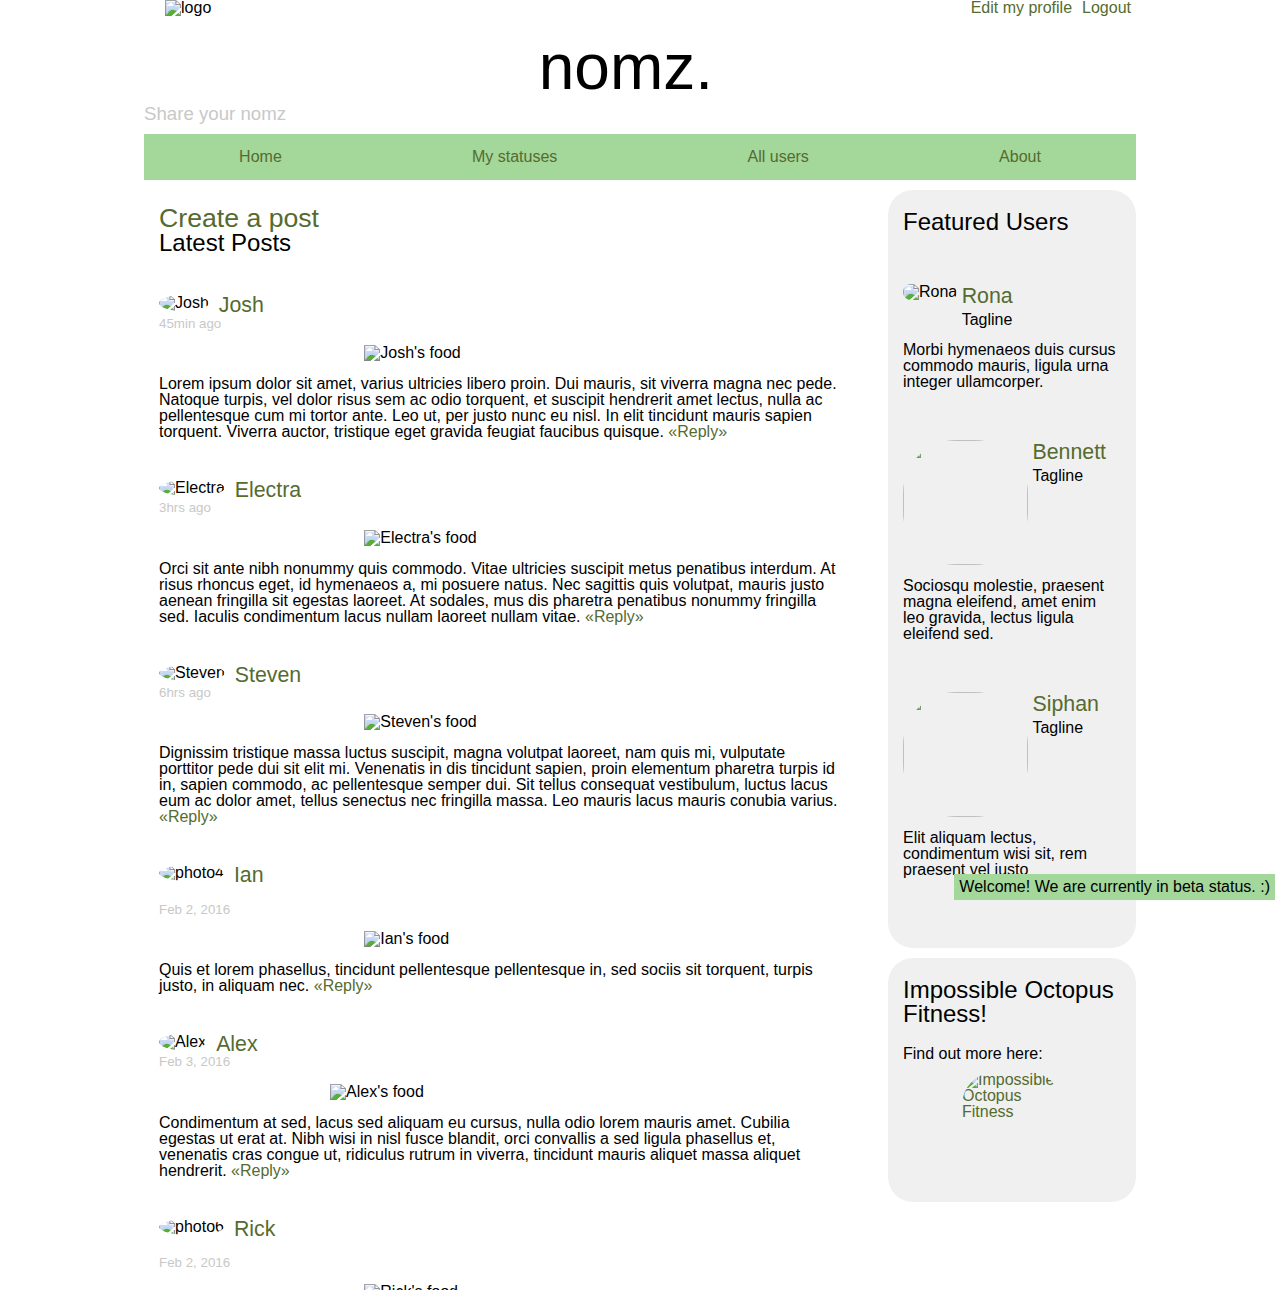
==== commit 694b9df0: "modified php files" ====
--- a/index.html
+++ b/index.html
@@ -1,325 +1,284 @@
-<!DOCTYPE html>
-
-<html lang="en">
-    
-    <head>
-        
-        <link rel="stylesheet" type="text/css" href="twitter-clone.css">
-        <title>nomz. the social media platform for food</title>
-        <meta charset="UTF-8">
-        <meta name="description" content="The social media platform for food">
-        <meta name="keywords" content="yelp,food,instagram,social media,microblog,food pictures,pics">
-        <meta name="author" content="Electra Chong and Marine Dejean">
-        <meta name="viewport" content="width=device-width, initial-scale=1">
-    
-        <script src="ajax.js"></script>
-        <script src="toggle.js"></script>
-        <script src="post_a_status.js"></script>
-        <script src="load_more.js"></script>
-        <script src="reply.js"></script>
-    </head>
-    
-    <body>
-        
-        <!-- Container for the website content -->
-        <div id="container">
-            
-            <header>
-                
-                <div id="logoContainer">
-                    <img id="logo" src="http://twinsfunnfood.com/assets/twins/images/food.png" alt="logo of fork with knife" width="100" height="100" />
-                    <p id="tagline">Share your nomz</p>
-                </div>
-                
-                <!-- Show website name -->
-                <h1>nomz.</h1>
-                
-                
-                    <ul id="settings">
-                        <li id="editProfile"><a href="#">Edit my profile </a></li>
-                        <li><a href="#"> Logout</a></li>
-                    </ul>
-                    
-                    <ul id="navigation">
-                        <li><a href="#">Home</a></li>
-                        <li><a href="#">My statuses</a></li>
-                        <li><a href="#">All users</a></li>
-                        <li><a href="http://impossible-octopus-fitness.netne.net/">About</a></li>
-                     </ul>     
-                
-            </header>
-            
-            <!-- Main section with food posts -->
-            <main>
-                <h2><button id="createAPostLink">Create a post</button></h2>
-                
-                <form id="postForm">
-                    <label for="location"> Include a location: </label>
-                    <input id="location" type="checkbox" name="location" value="include_location"> 
-                    <label for="postarea"> Write a post: 
-                    <textarea id="postarea">Write a post</textarea></label><br>
-                    <input type="submit" value="Post">    
-                </form>
-                
-                <noscript>
-                <form>
-                    <label for="location_noscript"> Include a location: </label>
-                    <input id="location_noscript" type="checkbox" name="location" value="include_location"> Include a location<br>
-                    <label for="postarea_noscript"> Write a post: 
-                    <textarea id="postarea_noscript">Write a post</textarea></label><br>
-                    <input type="submit" value="Post">    
-                </form>
-                </noscript>
-                
-                <h2>Latest Posts</h2>
-                <div class="post">
-                    
-                    <div class="imgContainer">
-                        <img class="avatar" src="https://lh3.googleusercontent.com/-Tm967oOIucU/VrKXjI1cNwI/AAAAAAAAAD8/3vKPYkxhBWo/s128-Ic42/IMG_4812.JPG" alt="Josh's picture" />
-                    </div>
-                    
-                    <p class="username"><a href="#">Josh</a></p>
-                    <p class="date">45min ago</p> 
-                    <img class="foodpic" src="https://lh3.googleusercontent.com/-LL6a3BXAghQ/VrKXj3bDwSI/AAAAAAAAAD8/EOivkku8_lM/s912-Ic42/IMG_4814.JPG" alt="Josh's food" />
-                    <p class="postText">Lorem ipsum dolor sit amet, varius ultricies libero proin. Dui mauris, sit viverra magna nec pede. Natoque turpis, vel dolor risus sem ac odio torquent, et suscipit hendrerit amet lectus, nulla ac pellentesque cum mi tortor ante. Leo ut, per justo nunc eu nisl. In elit tincidunt mauris sapien torquent. Viverra auctor, tristique eget gravida feugiat faucibus quisque. <a href="#" class="replyLink" data-postlink="post1">«Reply»</a></p>                        
-                    
-                    <form class="replyForm" id="post1">
-                        <label for="location1"> Include a location: </label>
-                        <input id="location1" type="checkbox" name="location" value="include_location"><br>
-                        <label for="postarea1"> Write a post: </label>
-                        <textarea id="postarea1">Write a post</textarea><br>
-                        <input type="submit" value="Post">    
-                    </form>
-                
-                </div>
-                
-                
-                <div class="post">
-                    <img class="avatar" src="https://lh3.googleusercontent.com/-GVIcgw09mPI/VrKWtM1vGiI/AAAAAAAAAC8/UzW04AYCJVw/h240/IMG_4809.JPG" alt="Electra's picture" />
-                    <p class="username"><a href="#">Electra</a></p>
-                    <p class="date">3hrs ago</p>
-                    <img class="foodpic" src="https://lh3.googleusercontent.com/-XUj9yNptOOI/VrKUkeDCDiI/AAAAAAAAACo/So7xW_oJV5o/s912-Ic42/2016-02-03%25252012.31.32.jpg" alt="Electra's food" />
-                    <p class="postText">Orci sit ante nibh nonummy quis commodo. Vitae ultricies suscipit metus penatibus interdum. At risus rhoncus eget, id hymenaeos a, mi posuere natus. Nec sagittis quis volutpat, mauris justo aenean fringilla sit egestas laoreet. At sodales, mus dis pharetra penatibus nonummy fringilla sed. Iaculis condimentum lacus nullam laoreet nullam vitae. <a href="#" class="replyLink" data-postlink="post2">«Reply»</a></p>  
-                    
-                    <form class="replyForm" id="post2">
-                        <label for="location2"> Include a location: </label>
-                        <input id="location2" type="checkbox" name="location" value="include_location"><br>
-                        <label for="postarea2"> Write a post: </label>
-                        <textarea id="postarea2">Write a post</textarea><br>
-                        <input type="submit" value="Post">    
-                    </form>
-                </div>
-
-                
-                <div class="post">
-                    <img class="avatar" src="https://lh3.googleusercontent.com/-N2fRR7KmOr4/VrKXfnSXQwI/AAAAAAAAADU/fuO0d7mQQlU/s128-Ic42/IMG_4805.JPG" alt="Steven's picture"/>
-                    <p class="username"><a href="#">Steven</a></p>
-                    <p class="date">6hrs ago</p>
-                    <img class="foodpic" src="https://lh3.googleusercontent.com/-PEtyOolz_lA/VrKUj2O2KPI/AAAAAAAAACo/z9fbxbCS6Wo/s912-Ic42/2016-02-03%25252012.30.52.jpg" alt="Steven's food" />
-                    <p class="postText">Dignissim tristique massa luctus suscipit, magna volutpat laoreet, nam quis mi, vulputate porttitor pede dui sit elit mi. Venenatis in dis tincidunt sapien, proin elementum pharetra turpis id in, sapien commodo, ac pellentesque semper dui. Sit tellus consequat vestibulum, luctus lacus eum ac dolor amet, tellus senectus nec fringilla massa. Leo mauris lacus mauris conubia varius. <a href="#" class="replyLink" data-postlink="post3">«Reply»</a></p>
-                    
-                    <form class="replyForm" id="post3">
-                        <label for="location3"> Include a location: </label>
-                        <input id="location3" type="checkbox" name="location" value="include_location"><br>
-                        <label for="postarea3"> Write a post: </label>
-                        <textarea id="postarea3">Write a post</textarea><br>
-                        <input type="submit" value="Post">    
-                    </form>
-                </div>
-                
-                <div class="post">
-                    <img class="avatar" src="https://lh3.googleusercontent.com/-C4Kpf8iSx0g/VrKZhxSmclI/AAAAAAAAAEM/1W7K-72O0vA/h240/IMG_4810%2B%25281%2529.JPG" alt="Ian's picture" />
-                    <p class="username"><a href="#">Ian</a></p> <br>
-                    <p class="date">Feb 2, 2016</p>
-                    <img class="foodpic" src="https://lh3.googleusercontent.com/-UpVoCpgMzEQ/VrKUlPZt1UI/AAAAAAAAACo/fkE6hyTuKQs/s912-Ic42/2016-02-03%25252012.49.44.jpg" alt="Ian's food" />
-                    <p class="postText">Quis et lorem phasellus, tincidunt pellentesque pellentesque in, sed sociis sit torquent, turpis justo, in aliquam nec. <a href="#" class="replyLink" data-postlink="post4">«Reply»</a></p>
-                                                    
-                    <form class="replyForm" id="post4">
-                         <label for="location4"> Include a location: </label>
-                        <input id="location4" type="checkbox" name="location" value="include_location"><br>
-                        <label for="postarea4"> Write a post: </label>
-                        <textarea id="postarea4">Write a post</textarea><br>
-                        <input type="submit" value="Post">    
-                    </form>
-                </div>
-                
-                <div class="post">
-                    <img class="avatar" src="https://lh3.googleusercontent.com/-JlP48I3EEL0/VrKbbR5i37I/AAAAAAAAAE8/hmSRf8N9rQY/s128-Ic42/IMG_4779.png" alt="Alex's picture" />
-                    <p class="username"><a href="#">Alex</a></p>
-                    <p class="date">Feb 3, 2016</p>
-                    <img class="foodpic-horizontal" src="https://lh3.googleusercontent.com/-Lt1AFUO5cKk/VrKXjIYWmYI/AAAAAAAAAD8/oOPjUKqjifI/s1280-Ic42/IMG_4778.JPG" alt="Alex's food"/>
-                    <p class="postText">Condimentum at sed, lacus sed aliquam eu cursus, nulla odio lorem mauris amet. Cubilia egestas ut erat at. Nibh wisi in nisl fusce blandit, orci convallis a sed ligula phasellus et, venenatis cras congue ut, ridiculus rutrum in viverra, tincidunt mauris aliquet massa aliquet hendrerit. <a href="#" class="replyLink" data-postlink="post5">«Reply»</a></p>
-                    
-                    <form class="replyForm" id="post5">
-                        <label for="location5"> Include a location: </label>
-                        <input id="location5" type="checkbox" name="location" value="include_location"><br>
-                        <label for="postarea5"> Write a post: </label>
-                        <textarea id="postarea5">Write a post</textarea><br>
-                        <input type="submit" value="Post">    
-                    </form>
-                </div>
-                
-                <div class="post">
-                    <img class="avatar" src="https://holbertonintranet.s3.amazonaws.com/users/photos/000/000/021/thumb/01.jpg?1453328441" alt="Rick's picture" />
-                    <p class="username"><a href="#">Rick</a></p> <br>
-                    <p class="date">Feb 2, 2016</p>
-                    <img class="foodpic" src="https://lh3.googleusercontent.com/-F1oZn2-ER-k/VvA3YpIvZyI/AAAAAAAAAHQ/z_KPqH-81mgo8_gDBm2Q7RQ_DzDV6nXsQCCo/s1024-Ic42/2016-02-04%2B13.39.20.jpg" alt="Rick's food" />
-                    <p class="postText">Quis et lorem phasellus, tincidunt pellentesque pellentesque in, sed sociis sit torquent, turpis justo, in aliquam nec. <a href="#" class="replyLink" data-postlink="post6">«Reply»</a></p>
-                                                    
-                    <form class="replyForm" id="post6">
-                        <label for="location6"> Include a location: </label>
-                        <input id="location6" type="checkbox" name="location" value="include_location"><br>
-                        <label for="postarea6"> Write a post: </label>
-                        <textarea id="postarea6">Write a post</textarea><br>
-                        <input type="submit" value="Post">    
-                    </form>
-                </div>
-           
-                <div class="post">
-                    <img class="avatar" src="https://lh3.googleusercontent.com/-Cug4E-q48R4/VrKz-PBGMzI/AAAAAAAAAGc/WRnANid1ox8/h240/IMG_4822.JPG" alt="Bennett's picture" />
-                    <p class="username"><a href="#">Bennett</a></p> <br>
-                    <p class="date">Feb 2, 2016</p>
-                    <img class="foodpic" src="https://lh3.googleusercontent.com/-weymTdk7gkU/VvA3YoMC1EI/AAAAAAAAAHU/xIPLEp6JzooERv58bLSSuwKsOJ6HtUMMACCo/s1024-Ic42/2016-02-03%2B17.56.38.jpg" alt="Bennett's food" />
-                    <p class="postText">Quis et lorem phasellus, tincidunt pellentesque pellentesque in, sed sociis sit torquent, turpis justo, in aliquam nec. <a href="#" class="replyLink" data-postlink="post7">«Reply»</a></p>
-                                                    
-                    <form class="replyForm" id="post7">
-                        <label for="location7"> Include a location: </label>
-                        <input id="location7" type="checkbox" name="location" value="include_location"><br>
-                        <label for="postarea7"> Write a post: </label>
-                        <textarea id="postarea7">Write a post</textarea><br>
-                        <input type="submit" value="Post">    
-                    </form>
-                </div>
-                
-                 <div class="post">
-                    <img class="avatar" src="https://lh3.googleusercontent.com/-GVIcgw09mPI/VrKWtM1vGiI/AAAAAAAAAC8/UzW04AYCJVw/h240/IMG_4809.JPG" alt="Electra's picture" />
-                    <p class="username"><a href="#">Electra</a></p>
-                    <p class="date">3hrs ago</p>
-                    <img class="foodpic" src="https://lh3.googleusercontent.com/-XUj9yNptOOI/VrKUkeDCDiI/AAAAAAAAACo/So7xW_oJV5o/s912-Ic42/2016-02-03%25252012.31.32.jpg" alt="Electra's food" />
-                    <p class="postText">Orci sit ante nibh nonummy quis commodo. Vitae ultricies suscipit metus penatibus interdum. At risus rhoncus eget, id hymenaeos a, mi posuere natus. Nec sagittis quis volutpat, mauris justo aenean fringilla sit egestas laoreet. At sodales, mus dis pharetra penatibus nonummy fringilla sed. Iaculis condimentum lacus nullam laoreet nullam vitae. <a href="#" class="replyLink" data-postlink="post8">«Reply»</a></p>  
-                    
-                    <form class="replyForm" id="post8">
-                        <label for="location8"> Include a location: </label>
-                        <input id="location8" type="checkbox" name="location" value="include_location"><br>
-                        <label for="postarea8"> Write a post: </label>
-                        <textarea id="postarea8">Write a post</textarea><br>
-                        <input type="submit" value="Post">    
-                    </form>
-                </div>
-
-                
-                <div class="post">
-                    <img class="avatar" src="https://lh3.googleusercontent.com/-N2fRR7KmOr4/VrKXfnSXQwI/AAAAAAAAADU/fuO0d7mQQlU/s128-Ic42/IMG_4805.JPG" alt="Steven's picture"/>
-                    <p class="username"><a href="#">Steven</a></p>
-                    <p class="date">6hrs ago</p>
-                    <img class="foodpic" src="https://lh3.googleusercontent.com/-PEtyOolz_lA/VrKUj2O2KPI/AAAAAAAAACo/z9fbxbCS6Wo/s912-Ic42/2016-02-03%25252012.30.52.jpg" alt="Steven's food" />
-                    <p class="postText">Dignissim tristique massa luctus suscipit, magna volutpat laoreet, nam quis mi, vulputate porttitor pede dui sit elit mi. Venenatis in dis tincidunt sapien, proin elementum pharetra turpis id in, sapien commodo, ac pellentesque semper dui. Sit tellus consequat vestibulum, luctus lacus eum ac dolor amet, tellus senectus nec fringilla massa. Leo mauris lacus mauris conubia varius. <a href="#" class="replyLink" data-postlink="post9">«Reply»</a></p>
-                    
-                    <form class="replyForm" id="post9">
-                        <label for="location9"> Include a location: </label>
-                        <input id="location9" type="checkbox" name="location" value="include_location"><br>
-                        <label for="postarea9"> Write a post: </label>
-                        <textarea id="postarea9">Write a post</textarea><br>
-                        <input type="submit" value="Post">      
-                    </form>
-                </div>
-                
-                <div class="post">
-                    <img class="avatar" src="https://lh3.googleusercontent.com/-C4Kpf8iSx0g/VrKZhxSmclI/AAAAAAAAAEM/1W7K-72O0vA/h240/IMG_4810%2B%25281%2529.JPG" alt="Ian's picture" />
-                    <p class="username"><a href="#">Ian</a></p> <br>
-                    <p class="date">Feb 2, 2016</p>
-                    <img class="foodpic" src="https://lh3.googleusercontent.com/-UpVoCpgMzEQ/VrKUlPZt1UI/AAAAAAAAACo/fkE6hyTuKQs/s912-Ic42/2016-02-03%25252012.49.44.jpg" alt="Ian's food" />
-                    <p class="postText">Quis et lorem phasellus, tincidunt pellentesque pellentesque in, sed sociis sit torquent, turpis justo, in aliquam nec. <a href="#" class="replyLink" data-postlink="post10">«Reply»</a></p>
-                                                    
-                    <form class="replyForm" id="post10">
-                        <label for="location10"> Include a location: </label>
-                        <input id="location10" type="checkbox" name="location" value="include_location"><br>
-                        <label for="postarea10"> Write a post: </label>
-                        <textarea id="postarea10">Write a post</textarea><br>
-                        <input type="submit" value="Post">     
-                    </form>
-                </div>
-              
-                   <h3><button type="button" id="MoreStatuses">See more statuses</button></h3>
-                 <div id="extra_statuses"></div>
-              
-                    
-            </main>
-            
-            <!-- Sidebar featuring users -->
-                
-                <section id="featuredUsers">
-                    <h2>Featured Users</h2>
-
-                    <div class="featuredUser">
-
-                        <img class="featurePic" src="https://lh3.googleusercontent.com/-76sqZBaqAow/VrKgOFVNG7I/AAAAAAAAAF4/0-1f21-rp9E/h240/IMG_4774%2B%25281%2529.JPG" alt="Rona's face" /> 
-
-                        <div class="featureTag">
-                            <p class="featureName"><a href="#">Rona</a></p>
-                            <p>Tagline</p>
-                        </div>
-
-                        <p class="quote">Morbi hymenaeos duis cursus commodo mauris, ligula urna integer ullamcorper.</p>
-
-                    </div>
-
-                    <div class="featuredUser">
-
-                        <img class="featurePic" src="https://lh3.googleusercontent.com/-Cug4E-q48R4/VrKz-PBGMzI/AAAAAAAAAGc/WRnANid1ox8/h240/IMG_4822.JPG" alt="Bennett's face" />
-
-                        <div class="featureTag">
-                            <p class="featureName"><a href="#">Bennett</a></p>
-                            <p>Tagline</p>
-                        </div>
-
-                        <p class="quote">Sociosqu molestie, praesent magna eleifend, amet enim leo gravida, lectus ligula eleifend sed.</p>
-
-                    </div>
-
-                    <div class="featuredUser">
-
-                        <img class="featurePic" src="https://lh3.googleusercontent.com/-7-bFdeXUQuU/VrKXkKQxn7I/AAAAAAAAAD8/-ANetChXDRw/s128-Ic42/IMG_4819.JPG" alt="Siphan's face" />
-
-                        <div class="featureTag">
-                            <p class="featureName"><a href="#">Siphan</a></p>
-                            <p>Tagline</p>
-                        </div>
-
-                        <p class="quote">Elit aliquam lectus, condimentum wisi sit, rem praesent vel justo</p>
-
-                    </div>
-                    
-                </section>
-                
-                <!-- Sidebar featuring ad -->
-
-                <section id="impossibleFitnessAd">
-                    
-                    <h2>Impossible Octopus Fitness!</h2>
-                    
-                    <p>Find out more here:</p>
-                    
-                   <a href="http://impossible-octopus-fitness.netne.net/"><img id="OctopusAd" src="https://dl.dropboxusercontent.com/s/st20imnzozyctdp/impossible-baby-octopus.jpg" alt="Impossible Octopus Fitness description page"></a>
-                </section>
-                
-            
-            <!-- Welcome message -->
-            <section>
-                <h3 id="Welcome">Welcome! We are currently in beta status. :)</h3>
-            </section>
-            
-        <footer>
-            <ul id="footer_links">
-                        <li><a href="#">Home</a></li>
-                        <li><a href="#">My statuses</a></li>
-                        <li><a href="#">All users</a></li>
-                        <li><a href="http://impossible-octopus-fitness.netne.net/">About</a></li>
-            </ul>  
-        </footer>
-        </div>
-        
-    </body>
-    
-
-</html>
+<!DOCTYPE html>
+
+<html>
+    
+    <head>
+        
+        <link rel="stylesheet" type="text/css" href="twitter-clone.css">
+        <title>nomz. the social media platform for food</title>
+        <meta charset="UTF-8">
+        <meta name="description" content="The social media platform for food">
+        <meta name="keywords" content="yelp,food,instagram,social media,microblog,food pictures,pics">
+        <meta name="author" content="Electra Chong and Marine Dejean">
+        <meta name="viewport" content="width=device-width, initial-scale=1">
+    
+        <script src="ajax.js"></script>
+        <script src="toggle.js"></script>
+        <script src="post_a_status.js"></script>
+        <script src="load_more.js"></script>
+        <script src="reply.js"></script>
+    </head>
+    
+    <body>
+        
+        <!-- Container for the website content -->
+        <div id="container">
+            
+            <header>
+                
+                <div id="logoContainer">
+                    <img id="logo" src="http://twinsfunnfood.com/assets/twins/images/food.png" alt="logo" width="100" height="100" />
+                    <p id="tagline">Share your nomz</p>
+                </div>
+                
+                <!-- Show website name -->
+                <h1>nomz.</h1>
+                
+                
+                    <ul id="settings">
+                        <li id="editProfile"><a href="">Edit my profile </a></li>
+                        <li><a href=""> Logout</a></li>
+                    </ul>
+                    
+                    <ul id="navigation">
+                        <li><a href="">Home</a></li>
+                        <li><a href="">My statuses</a></li>
+                        <li><a href="">All users</a></li>
+                        <li><a href="http://impossible-octopus-fitness.netne.net/">About</a></li>
+                     </ul>     
+                
+            </header>
+            
+            <!-- Main section with food posts -->
+            <main>
+                <a href="#" id="createAPostLink">Create a post</a>
+                
+                <form id="postForm">
+                    <input type="checkbox" name="location" value="include_location"> Include a location<br>
+                    <textarea>Write a post</textarea><br>
+                    <input type="submit" value="Post">    
+                </form>
+                
+                <h2>Latest Posts</h2>
+                <div class="post">
+                    
+                    <div class="imgContainer">
+                        <img class="avatar" src="https://lh3.googleusercontent.com/-Tm967oOIucU/VrKXjI1cNwI/AAAAAAAAAD8/3vKPYkxhBWo/s128-Ic42/IMG_4812.JPG" alt="Josh" />
+                    </div>
+                    
+                    <p class="username"><a href="">Josh</a></p>
+                    <p class="date">45min ago</p> 
+                    <img class="foodpic" src="https://lh3.googleusercontent.com/-LL6a3BXAghQ/VrKXj3bDwSI/AAAAAAAAAD8/EOivkku8_lM/s912-Ic42/IMG_4814.JPG" alt="Josh's food" />
+                    <p class="postText">Lorem ipsum dolor sit amet, varius ultricies libero proin. Dui mauris, sit viverra magna nec pede. Natoque turpis, vel dolor risus sem ac odio torquent, et suscipit hendrerit amet lectus, nulla ac pellentesque cum mi tortor ante. Leo ut, per justo nunc eu nisl. In elit tincidunt mauris sapien torquent. Viverra auctor, tristique eget gravida feugiat faucibus quisque. <a href="#/" class="replyLink" data-postlink="post1">«Reply»</a></p>                        
+                    
+                    <form class="replyForm" id="post1">
+                        <input type="checkbox" name="location" value="include_location"> Include a location<br>
+                        <textarea>Write a post</textarea><br>
+                        <input type="submit" value="Post">    
+                    </form>
+                
+                </div>
+                
+                
+                <div class="post">
+                    <img class="avatar" src="https://lh3.googleusercontent.com/-GVIcgw09mPI/VrKWtM1vGiI/AAAAAAAAAC8/UzW04AYCJVw/h240/IMG_4809.JPG" alt="Electra" />
+                    <p class="username"><a href="">Electra</a></p>
+                    <p class="date">3hrs ago</p>
+                    <img class="foodpic" src="https://lh3.googleusercontent.com/-XUj9yNptOOI/VrKUkeDCDiI/AAAAAAAAACo/So7xW_oJV5o/s912-Ic42/2016-02-03%25252012.31.32.jpg" alt="Electra's food" />
+                    <p class="postText">Orci sit ante nibh nonummy quis commodo. Vitae ultricies suscipit metus penatibus interdum. At risus rhoncus eget, id hymenaeos a, mi posuere natus. Nec sagittis quis volutpat, mauris justo aenean fringilla sit egestas laoreet. At sodales, mus dis pharetra penatibus nonummy fringilla sed. Iaculis condimentum lacus nullam laoreet nullam vitae. <a href="#/" class="replyLink" data-postlink="post2">«Reply»</a></p>  
+                    
+                    <form class="replyForm" id="post2">
+                        <input type="checkbox" name="location" value="include_location"> Include a location<br>
+                        <textarea>Write a post</textarea><br>
+                        <input type="submit" value="Post">    
+                    </form>
+                </div>
+
+                
+                <div class="post">
+                    <img class="avatar" src="https://lh3.googleusercontent.com/-N2fRR7KmOr4/VrKXfnSXQwI/AAAAAAAAADU/fuO0d7mQQlU/s128-Ic42/IMG_4805.JPG" alt="Steven"/>
+                    <p class="username"><a href="">Steven</a></p>
+                    <p class="date">6hrs ago</p>
+                    <img class="foodpic" src="https://lh3.googleusercontent.com/-PEtyOolz_lA/VrKUj2O2KPI/AAAAAAAAACo/z9fbxbCS6Wo/s912-Ic42/2016-02-03%25252012.30.52.jpg" alt="Steven's food" />
+                    <p class="postText">Dignissim tristique massa luctus suscipit, magna volutpat laoreet, nam quis mi, vulputate porttitor pede dui sit elit mi. Venenatis in dis tincidunt sapien, proin elementum pharetra turpis id in, sapien commodo, ac pellentesque semper dui. Sit tellus consequat vestibulum, luctus lacus eum ac dolor amet, tellus senectus nec fringilla massa. Leo mauris lacus mauris conubia varius. <a href="#/" class="replyLink" data-postlink="post3">«Reply»</a></p>
+                    
+                    <form class="replyForm" id="post3">
+                    <input type="checkbox" name="location" value="include_location"> Include a location<br>
+                    <textarea>Write a post</textarea><br>
+                    <input type="submit" value="Post">    
+                    </form>
+                </div>
+                
+                <div class="post">
+                    <img class="avatar" src="https://lh3.googleusercontent.com/-C4Kpf8iSx0g/VrKZhxSmclI/AAAAAAAAAEM/1W7K-72O0vA/h240/IMG_4810%2B%25281%2529.JPG" alt="photo4" />
+                    <p class="username"><a href="">Ian</a></p> <br>
+                    <p class="date">Feb 2, 2016</p>
+                    <img class="foodpic" src="https://lh3.googleusercontent.com/-UpVoCpgMzEQ/VrKUlPZt1UI/AAAAAAAAACo/fkE6hyTuKQs/s912-Ic42/2016-02-03%25252012.49.44.jpg" alt="Ian's food" />
+                    <p class="postText">Quis et lorem phasellus, tincidunt pellentesque pellentesque in, sed sociis sit torquent, turpis justo, in aliquam nec. <a href="#/" class="replyLink" data-postlink="post4">«Reply»</a></p>
+                                                    
+                    <form class="replyForm" id="post4">
+                    <input type="checkbox" name="location" value="include_location"> Include a location<br>
+                    <textarea>Write a post</textarea><br>
+                    <input type="submit" value="Post">    
+                    </form>
+                </div>
+                
+                <div class="post">
+                    <img class="avatar" src="https://lh3.googleusercontent.com/-JlP48I3EEL0/VrKbbR5i37I/AAAAAAAAAE8/hmSRf8N9rQY/s128-Ic42/IMG_4779.png" alt="Alex" />
+                    <p class="username"><a href="">Alex</a></p>
+                    <p class="date">Feb 3, 2016</p>
+                    <img class="foodpic-horizontal" src="https://lh3.googleusercontent.com/-Lt1AFUO5cKk/VrKXjIYWmYI/AAAAAAAAAD8/oOPjUKqjifI/s1280-Ic42/IMG_4778.JPG" alt="Alex's food"/>
+                    <p class="postText">Condimentum at sed, lacus sed aliquam eu cursus, nulla odio lorem mauris amet. Cubilia egestas ut erat at. Nibh wisi in nisl fusce blandit, orci convallis a sed ligula phasellus et, venenatis cras congue ut, ridiculus rutrum in viverra, tincidunt mauris aliquet massa aliquet hendrerit. <a href="#/" class="replyLink" data-postlink="post5">«Reply»</a></p>
+                    
+                    <form class="replyForm" id="post5">
+                    <input type="checkbox" name="location" value="include_location"> Include a location<br>
+                    <textarea>Write a post</textarea><br>
+                    <input type="submit" value="Post">    
+                    </form>
+                </div>
+                
+                <div class="post">
+                    <img class="avatar" src="https://holbertonintranet.s3.amazonaws.com/users/photos/000/000/021/thumb/01.jpg?1453328441" alt="photo6" />
+                    <p class="username"><a href="">Rick</a></p> <br>
+                    <p class="date">Feb 2, 2016</p>
+                    <img class="foodpic" src="https://lh3.googleusercontent.com/-F1oZn2-ER-k/VvA3YpIvZyI/AAAAAAAAAHQ/z_KPqH-81mgo8_gDBm2Q7RQ_DzDV6nXsQCCo/s1024-Ic42/2016-02-04%2B13.39.20.jpg" alt="Rick's food" />
+                    <p class="postText">Quis et lorem phasellus, tincidunt pellentesque pellentesque in, sed sociis sit torquent, turpis justo, in aliquam nec. <a href="#/" class="replyLink" data-postlink="post6">«Reply»</a></p>
+                                                    
+                    <form class="replyForm" id="post6">
+                    <input type="checkbox" name="location" value="include_location"> Include a location<br>
+                    <textarea>Write a post</textarea><br>
+                    <input type="submit" value="Post">    
+                    </form>
+                </div>
+           
+                <div class="post">
+                    <img class="avatar" src="https://lh3.googleusercontent.com/-Cug4E-q48R4/VrKz-PBGMzI/AAAAAAAAAGc/WRnANid1ox8/h240/IMG_4822.JPG" alt="photo4" />
+                    <p class="username"><a href="">Bennet</a></p> <br>
+                    <p class="date">Feb 2, 2016</p>
+                    <img class="foodpic" src="https://lh3.googleusercontent.com/-weymTdk7gkU/VvA3YoMC1EI/AAAAAAAAAHU/xIPLEp6JzooERv58bLSSuwKsOJ6HtUMMACCo/s1024-Ic42/2016-02-03%2B17.56.38.jpg" alt="Bennet's food" />
+                    <p class="postText">Quis et lorem phasellus, tincidunt pellentesque pellentesque in, sed sociis sit torquent, turpis justo, in aliquam nec. <a href="#/" class="replyLink" data-postlink="post7">«Reply»</a></p>
+                                                    
+                    <form class="replyForm" id="post7">
+                    <input type="checkbox" name="location" value="include_location"> Include a location<br>
+                    <textarea>Write a post</textarea><br>
+                    <input type="submit" value="Post">    
+                    </form>
+                </div>
+                
+                 <div class="post">
+                    <img class="avatar" src="https://lh3.googleusercontent.com/-GVIcgw09mPI/VrKWtM1vGiI/AAAAAAAAAC8/UzW04AYCJVw/h240/IMG_4809.JPG" alt="Electra" />
+                    <p class="username"><a href="">Electra</a></p>
+                    <p class="date">3hrs ago</p>
+                    <img class="foodpic" src="https://lh3.googleusercontent.com/-XUj9yNptOOI/VrKUkeDCDiI/AAAAAAAAACo/So7xW_oJV5o/s912-Ic42/2016-02-03%25252012.31.32.jpg" alt="Electra's food" />
+                    <p class="postText">Orci sit ante nibh nonummy quis commodo. Vitae ultricies suscipit metus penatibus interdum. At risus rhoncus eget, id hymenaeos a, mi posuere natus. Nec sagittis quis volutpat, mauris justo aenean fringilla sit egestas laoreet. At sodales, mus dis pharetra penatibus nonummy fringilla sed. Iaculis condimentum lacus nullam laoreet nullam vitae. <a href="#/" class="replyLink" data-postlink="post8">«Reply»</a></p>  
+                    
+                    <form class="replyForm" id="post8">
+                        <input type="checkbox" name="location" value="include_location"> Include a location<br>
+                        <textarea>Write a post</textarea><br>
+                        <input type="submit" value="Post">    
+                    </form>
+                </div>
+
+                
+                <div class="post">
+                    <img class="avatar" src="https://lh3.googleusercontent.com/-N2fRR7KmOr4/VrKXfnSXQwI/AAAAAAAAADU/fuO0d7mQQlU/s128-Ic42/IMG_4805.JPG" alt="Steven"/>
+                    <p class="username"><a href="">Steven</a></p>
+                    <p class="date">6hrs ago</p>
+                    <img class="foodpic" src="https://lh3.googleusercontent.com/-PEtyOolz_lA/VrKUj2O2KPI/AAAAAAAAACo/z9fbxbCS6Wo/s912-Ic42/2016-02-03%25252012.30.52.jpg" alt="Steven's food" />
+                    <p class="postText">Dignissim tristique massa luctus suscipit, magna volutpat laoreet, nam quis mi, vulputate porttitor pede dui sit elit mi. Venenatis in dis tincidunt sapien, proin elementum pharetra turpis id in, sapien commodo, ac pellentesque semper dui. Sit tellus consequat vestibulum, luctus lacus eum ac dolor amet, tellus senectus nec fringilla massa. Leo mauris lacus mauris conubia varius. <a href="#/" class="replyLink" data-postlink="post9">«Reply»</a></p>
+                    
+                    <form class="replyForm" id="post9">
+                    <input type="checkbox" name="location" value="include_location"> Include a location<br>
+                    <textarea>Write a post</textarea><br>
+                    <input type="submit" value="Post">    
+                    </form>
+                </div>
+                
+                <div class="post">
+                    <img class="avatar" src="https://lh3.googleusercontent.com/-C4Kpf8iSx0g/VrKZhxSmclI/AAAAAAAAAEM/1W7K-72O0vA/h240/IMG_4810%2B%25281%2529.JPG" alt="photo4" />
+                    <p class="username"><a href="">Ian</a></p> <br>
+                    <p class="date">Feb 2, 2016</p>
+                    <img class="foodpic" src="https://lh3.googleusercontent.com/-UpVoCpgMzEQ/VrKUlPZt1UI/AAAAAAAAACo/fkE6hyTuKQs/s912-Ic42/2016-02-03%25252012.49.44.jpg" alt="Ian's food" />
+                    <p class="postText">Quis et lorem phasellus, tincidunt pellentesque pellentesque in, sed sociis sit torquent, turpis justo, in aliquam nec. <a href="#/" class="replyLink" data-postlink="post10">«Reply»</a></p>
+                                                    
+                    <form class="replyForm" id="post10">
+                    <input type="checkbox" name="location" value="include_location"> Include a location<br>
+                    <textarea>Write a post</textarea><br>
+                    <input type="submit" value="Post">    
+                    </form>
+                </div>
+              
+                    <button type="button" id="MoreStatuses">See more statuses</button>
+                 <div id="extra_statuses"></div>
+              
+                    
+            </main>
+            
+            <!-- Sidebar featuring users -->
+                
+                <section id="featuredUsers">
+                    <h2>Featured Users</h2>
+
+                    <div class="featuredUser">
+
+                        <img class="featurePic" src="https://lh3.googleusercontent.com/-76sqZBaqAow/VrKgOFVNG7I/AAAAAAAAAF4/0-1f21-rp9E/h240/IMG_4774%2B%25281%2529.JPG" alt="Rona" /> 
+
+                        <div class="featureTag">
+                            <p class="featureName"><a href="">Rona</a></p>
+                            <p>Tagline</p>
+                        </div>
+
+                        <p class="quote">Morbi hymenaeos duis cursus commodo mauris, ligula urna integer ullamcorper.</p>
+
+                    </div>
+
+                    <div class="featuredUser">
+
+                        <img class="featurePic" src="https://lh3.googleusercontent.com/-Cug4E-q48R4/VrKz-PBGMzI/AAAAAAAAAGc/WRnANid1ox8/h240/IMG_4822.JPG" alt="" />
+
+                        <div class="featureTag">
+                            <p class="featureName"><a href="">Bennett</a></p>
+                            <p>Tagline</p>
+                        </div>
+
+                        <p class="quote">Sociosqu molestie, praesent magna eleifend, amet enim leo gravida, lectus ligula eleifend sed.</p>
+
+                    </div>
+
+                    <div class="featuredUser">
+
+                        <img class="featurePic" src="https://lh3.googleusercontent.com/-7-bFdeXUQuU/VrKXkKQxn7I/AAAAAAAAAD8/-ANetChXDRw/s128-Ic42/IMG_4819.JPG" alt="" />
+
+                        <div class="featureTag">
+                            <p class="featureName"><a href="">Siphan</a></p>
+                            <p>Tagline</p>
+                        </div>
+
+                        <p class="quote">Elit aliquam lectus, condimentum wisi sit, rem praesent vel justo</p>
+
+                    </div>
+                    
+                </section>
+                
+                <!-- Sidebar featuring ad -->
+
+                <section id="impossibleFitnessAd">
+                    
+                    <h2>Impossible Octopus Fitness!</h2>
+                    
+                    <p>Find out more here:</p>
+                    
+                   <a href="http://impossible-octopus-fitness.netne.net/"><img id="OctopusAd" src="https://dl.dropboxusercontent.com/s/st20imnzozyctdp/impossible-baby-octopus.jpg" alt="Impossible Octopus Fitness"></a>
+                </section>
+                
+            
+            <!-- Welcome message -->
+            <section>
+                <h3 id="Welcome">Welcome! We are currently in beta status. :)</h3>
+            </section>
+            
+        </div>
+        
+    </body>
+    
+</html>
--- a/twitter-clone.css
+++ b/twitter-clone.css
@@ -1,415 +1,388 @@
-/* 
-   CSS Reset
-   http://meyerweb.com/eric/tools/css/reset/ 
-   v2.0 | 20110126
-   License: none (public domain)
-*/
-
-html, body, div, span, applet, object, iframe,
-h1, h2, h3, h4, h5, h6, p, blockquote, pre,
-a, abbr, acronym, address, big, cite, code,
-del, dfn, em, img, ins, kbd, q, s, samp,
-small, strike, strong, sub, sup, tt, var,
-b, u, i, center,
-dl, dt, dd, ol, ul, li,
-fieldset, form, label, legend,
-table, caption, tbody, tfoot, thead, tr, th, td,
-article, aside, canvas, details, embed, 
-figure, figcaption, footer, header, hgroup, 
-menu, nav, output, ruby, section, summary,
-time, mark, audio, video {
-    margin: 0;
-    padding: 0;
-    border: 0;
-    font-size: 100%;
-    font: inherit;
-    vertical-align: baseline;
-}
-
-/* HTML5 display-role reset for older browsers */
-article, aside, details, figcaption, figure, 
-footer, header, hgroup, menu, nav, section {
-    display: block;
-}
-
-body {
-    line-height: 1;
-}
-
-ol, ul {
-    list-style: none;
-}
-blockquote, q {
-    quotes: none;
-}
-blockquote:before, blockquote:after,
-q:before, q:after {
-    content: '';
-    content: none;
-}
-table {
-    border-collapse: collapse;
-    border-spacing: 0;
-}
-
-/* 
-    CSS styling starts here
-*/
-
-
-/* Make sure all elements operate under border-box model */
-* {
-  -webkit-box-sizing: border-box;
-     -moz-box-sizing: border-box;
-          box-sizing: border-box;
-}
-
-/* Wrap page contents in a centered container of fixed width/height */
-#container {
-    width: 992px;
-    margin: 0 auto;
-   /* height: 100%;                    /* Set height to 100% of viewport */
-}
-
-
-html, body {
-    /* height: 100%; */
-}
-
-
-/* 
-    Font-styles and sizes
-*/
-
-body {
-    font-family: 'Raleway', sans-serif;
-}
-
-a {
-    color: darkolivegreen;
-    text-decoration: none;
-}
-
-a:hover {
-    text-decoration: underline;
-}
-
-h2 {
-    margin-bottom: 20px;
-    font-size: 24px;
-}
-
-#tagline {
-    padding-top: 5px;
-    color: #C8C8C8;
-    font-size: 14pt;
-}
-
-.username {
-    font-size: 16pt;
-}
-
-.date {
-    color: #C8C8C8;
-    font-size: 10pt;
-}
-
-.featureName {
-    font-size: 16pt;
-}
-
-/* 
-    Position and display for major sections
-*/
-
-main {
-    float: left;
-    width: 72%;
-    /* height: 1100px; */
-    padding: 15px;
-    margin-top: 10px;
-    background-color: white;
-    /* overflow: auto;                 /* Set overflow to scroll */
-}
-
-#featuredUsers, #impossibleFitnessAd {
-    float: right;
-    width: 25%;
-    margin-top: 10px;
-}
-    
-footer {
-    background-image: url("https://intranet.hbtn.io/images/contents/higher_level_programming/projects/twitter/dark-background.jpg");
-    clear: both;
-    height: 50px;
-    margin-top: 10px;
-}
-
-#footer_links {
-    width: 100%;
-    text-align: center;
-}
-
-#footer_links li {
-    display: inline-block;
-    width: 23%;
-    line-height: 50px;
-}
-
-#footer_links a {
-    color: white;
-}
-
-/* Make the Welcome message fixed at the bottom right corner of screen */
-#Welcome {
-    display: block;
-    position: fixed;
-    float: left;
-    bottom: 0;
-    right: 0;
-    padding: 5px 5px;
-    margin: 0 5px;
-    background-color: #a4d79a;   
-}
-
-
-/* 
-    Position & display for elements within header section
-*/
-
-header {
-    display: flex;
-    flex-wrap: wrap;
-    justify-content: space-between;
-}
-
-h1 {
-    font-family: 'Raleway', sans-serif;
-    font-size: 64px;
-    align-self: center;
-}
-
-#logoContainer {
-    display: flex;
-    flex-flow: column wrap;
-    margin-bottom: 10px;
-}
-
-#logo {
-    align-self: center;
-}
-
-#navigation {
-    display: inline-flex;
-    justify-content: space-around;
-    width: 100%;
-    background-color:#a4d79a;
-}
-
-/* 
-Note that these elements are not technically centered, since the float makes them align to the left edge
-even if we set margin to auto. If we want this website to be responsive, we may want to work on this!
-*/
-#navigation li {     
-    padding: 15px 0;
-}
-
-#navigation li a {
-    color: #002100;
-}
-
-/* Links at top right corner of header */
-#settings {
-    display: inline-flex; 
-}
-
-#settings li {
-    padding: 0 5px;
-}
-
-/* 
-    Position & display for elements within main section
-*/
-
-#createAPostLink {
-    font-size: 20pt;
-}
-
-#postForm {
-    display: none;
-}
-
-#showPostForm {
-    display: initial;
-}
-
-.replyForm {
-    display: none;
-}
-
-.additional_replyForm {
-    display: none;
-}
-
-.p {
-    padding: 10 px;
-}
-
-#MoreStatuses, #createAPostLink {
-    display: block;
-    margin: auto;
-    background-color: #a4d79a;
-    font-size: 20pt;
-}
-
-.avatar {
-    float: left;                /* Float avatar to the left so text will wrap around and underneath */
-    margin-right: 10px;
-    max-width: 15%;          
-    border-radius: 50%;
-}
-
-.post {
-    width: 100%;
-    display: inline-block;
-    margin: 20px 0;
-}
-
-.foodpic {
-    display: block;         /* Make sure foodpic has its own block and text follows on another line */
-    max-width: 35%;
-    margin-top: 15px;
-    margin-bottom: 15px;
-    margin-left: 30%;
-}
-
-.foodpic-horizontal {
-    display: block;         /* Make sure horizontal foodpic has its own block and text follows on another line */
-    max-width: 50%;
-    margin-top: 15px;
-    margin-bottom: 15px;
-    margin-left: 25%;
-}
-
-
-/* 
-    Position & display for elements within aside
-*/
-
-
-#featuredUsers {
-    background-color: #F0F0F0;
-    border-radius: 25px;
-    padding: 20px 15px;
-}
-
-#impossibleFitnessAd {
-    background-color: #F0F0F0;
-    border-radius: 25px;
-    padding: 20px 15px;
-    margin-top: 10px;
-    clear: right;
-}
-
-.featuredUser {
-    margin: 50px 0px;
-}
-
-.featurePic {
-    width: 125px;
-    height: 125px;
-    border-radius: 40pt;
-}
-
-#OctopusAd {
-    display: block;
-    margin: 10px auto;
-    width: 100px;
-    height: 100px;
-    border-radius: 25pt;
-}
-
-.featureTag {
-    display: inline-block;
-    vertical-align: top;
-    line-height: 18pt;
-}
-
-.quote {
-    margin: 10px 0;
-}
-
-/*
-    Media Queries follow below:
-*/
-@media only screen and (min-width: 769px) and (max-width: 992px) {          /* For tablet devices */
-    html, body {
-        
-        width: 100%;
-    }
-    
-    main, #container, header {                  /* Clear scrolling behavior on main */
-        width: 100%;
-        height: auto;
-        overflow: visible;
-    }
-    
-    #featuredUsers, #impossibleFitnessAd, #Welcome {            /* Give each module an equal width */
-        float: left;
-        width: 30%; 
-        margin: 0 1%;
-    } 
-  
-    #Welcome {                          /* Clear fixed property on the welcome message */
-        position: relative;
-        padding: 80px 25px;
-        height: 200px;
-        border-radius: 25px;
-      }
-    
-    #navigation li {
-        width: 21%;  
-    }
-    
-}
-
-
-@media only screen and (max-width: 768px) {
-    html, body {
-        width: 100%;
-    }
-    
-    #featuredUsers, #impossibleFitnessAd, main, #container, header {            /* Clear scrolling behavior on main */
-        width: 100%;
-        height: auto;
-        overflow: visible;
-    }
-    
-    header {
-        flex-direction: column;
-    }
-    
-    #logoContainer {
-        display: flex;
-        width: 100%;
-        align-items: center;
-    }
-    
-    #settings {
-        align-self: center;
-        margin: 20px 0px;
-    }
-
-    #Welcome {                              /* Clear fixed property on the welcome message */
-        width: 100%;
-        height: auto;
-        position: relative;
-        margin-top: 20px;
-        padding: 5px 10px;
-    }
-    
-    #navigation li {
-        width: 21%;  
-    }
-
-}
+/* 
+   CSS Reset
+   http://meyerweb.com/eric/tools/css/reset/ 
+   v2.0 | 20110126
+   License: none (public domain)
+*/
+
+html, body, div, span, applet, object, iframe,
+h1, h2, h3, h4, h5, h6, p, blockquote, pre,
+a, abbr, acronym, address, big, cite, code,
+del, dfn, em, img, ins, kbd, q, s, samp,
+small, strike, strong, sub, sup, tt, var,
+b, u, i, center,
+dl, dt, dd, ol, ul, li,
+fieldset, form, label, legend,
+table, caption, tbody, tfoot, thead, tr, th, td,
+article, aside, canvas, details, embed, 
+figure, figcaption, footer, header, hgroup, 
+menu, nav, output, ruby, section, summary,
+time, mark, audio, video {
+    margin: 0;
+    padding: 0;
+    border: 0;
+    font-size: 100%;
+    font: inherit;
+    vertical-align: baseline;
+}
+
+/* HTML5 display-role reset for older browsers */
+article, aside, details, figcaption, figure, 
+footer, header, hgroup, menu, nav, section {
+    display: block;
+}
+
+body {
+    line-height: 1;
+}
+
+ol, ul {
+    list-style: none;
+}
+blockquote, q {
+    quotes: none;
+}
+blockquote:before, blockquote:after,
+q:before, q:after {
+    content: '';
+    content: none;
+}
+table {
+    border-collapse: collapse;
+    border-spacing: 0;
+}
+
+/* 
+    CSS styling starts here
+*/
+
+
+/* Make sure all elements operate under border-box model */
+* {
+  -webkit-box-sizing: border-box;
+     -moz-box-sizing: border-box;
+          box-sizing: border-box;
+}
+
+/* Wrap page contents in a centered container of fixed width/height */
+#container {
+    width: 992px;
+    margin: 0 auto;
+    height: 100%;                    /* Set height to 100% of viewport */
+}
+
+
+html, body {
+    height: 100%;
+}
+
+
+/* 
+    Font-styles and sizes
+*/
+
+body {
+    font-family: 'Raleway', sans-serif;
+}
+
+a {
+    color: darkolivegreen;
+    text-decoration: none;
+}
+
+a:hover {
+    text-decoration: underline;
+}
+
+h2 {
+    margin-bottom: 20px;
+    font-size: 24px;
+}
+
+#tagline {
+    padding-top: 5px;
+    color: #C8C8C8;
+    font-size: 14pt;
+}
+
+.username {
+    font-size: 16pt;
+}
+
+.date {
+    color: #C8C8C8;
+    font-size: 10pt;
+}
+
+.featureName {
+    font-size: 16pt;
+}
+
+/* 
+    Position and display for major sections
+*/
+
+main {
+    float: left;
+    width: 72%;
+    height: 1100px;
+    padding: 15px;
+    margin-top: 10px;
+    background-color: white;
+    overflow: auto;                 /* Set overflow to scroll */
+}
+
+#featuredUsers, #impossibleFitnessAd {
+    float: right;
+    width: 25%;
+    margin-top: 10px;
+}
+
+
+/* Make the Welcome message fixed at the bottom right corner of screen */
+#Welcome {
+    display: block;
+    position: fixed;
+    float: left;
+    bottom: 0;
+    right: 0;
+    padding: 5px 5px;
+    margin: 0 5px;
+    background-color: #a4d79a;   
+}
+
+
+/* 
+    Position & display for elements within header section
+*/
+
+header {
+    display: flex;
+    flex-wrap: wrap;
+    justify-content: space-between;
+}
+
+h1 {
+    font-family: 'Raleway', sans-serif;
+    font-size: 64px;
+    align-self: center;
+}
+
+#logoContainer {
+    display: flex;
+    flex-flow: column wrap;
+    margin-bottom: 10px;
+}
+
+#logo {
+    align-self: center;
+}
+
+#navigation {
+    display: inline-flex;
+    justify-content: space-around;
+    width: 100%;
+    background-color:#a4d79a;
+}
+
+/* 
+Note that these elements are not technically centered, since the float makes them align to the left edge
+even if we set margin to auto. If we want this website to be responsive, we may want to work on this!
+*/
+#navigation li {     
+    padding: 15px 0;
+}
+
+/* Links at top right corner of header */
+#settings {
+    display: inline-flex; 
+}
+
+#settings li {
+    padding: 0 5px;
+}
+
+/* 
+    Position & display for elements within main section
+*/
+
+#createAPostLink {
+    font-size: 20pt;
+}
+
+#postForm {
+    display: none;
+}
+
+#showPostForm {
+    display: initial;
+}
+
+.replyForm {
+    display: none;
+}
+
+.additional_replyForm {
+    display: none;
+}
+
+.p {
+    padding: 10 px;
+}
+
+#MoreStatuses {
+    background-color: #a4d79a;
+    font-size: 20pt;
+}
+
+.avatar {
+    float: left;                /* Float avatar to the left so text will wrap around and underneath */
+    margin-right: 10px;
+    max-width: 15%;          
+    border-radius: 50%;
+}
+
+.post {
+    width: 100%;
+    display: inline-block;
+    margin: 20px 0;
+}
+
+.foodpic {
+    display: block;         /* Make sure foodpic has its own block and text follows on another line */
+    max-width: 35%;
+    margin-top: 15px;
+    margin-bottom: 15px;
+    margin-left: 30%;
+}
+
+.foodpic-horizontal {
+    display: block;         /* Make sure horizontal foodpic has its own block and text follows on another line */
+    max-width: 50%;
+    margin-top: 15px;
+    margin-bottom: 15px;
+    margin-left: 25%;
+}
+
+
+/* 
+    Position & display for elements within aside
+*/
+
+
+#featuredUsers {
+    background-color: #F0F0F0;
+    border-radius: 25px;
+    padding: 20px 15px;
+}
+
+#impossibleFitnessAd {
+    background-color: #F0F0F0;
+    border-radius: 25px;
+    padding: 20px 15px;
+    margin-top: 10px;
+    clear: right;
+}
+
+.featuredUser {
+    margin: 50px 0px;
+}
+
+.featurePic {
+    width: 125px;
+    height: 125px;
+    border-radius: 40pt;
+}
+
+#OctopusAd {
+    display: block;
+    margin: 10px auto;
+    width: 100px;
+    height: 100px;
+    border-radius: 25pt;
+}
+
+.featureTag {
+    display: inline-block;
+    vertical-align: top;
+    line-height: 18pt;
+}
+
+.quote {
+    margin: 10px 0;
+}
+
+/*
+    Media Queries follow below:
+*/
+@media only screen and (min-width: 769px) and (max-width: 992px) {          /* For tablet devices */
+    html, body {
+        
+        width: 100%;
+    }
+    
+    main, #container, header {                  /* Clear scrolling behavior on main */
+        width: 100%;
+        height: auto;
+        overflow: visible;
+    }
+    
+    #featuredUsers, #impossibleFitnessAd, #Welcome {            /* Give each module an equal width */
+        float: left;
+        width: 30%; 
+        margin: 0 1%;
+    } 
+  
+    #Welcome {                          /* Clear fixed property on the welcome message */
+        position: relative;
+        padding: 80px 25px;
+        height: 200px;
+        border-radius: 25px;
+      }
+    
+    #navigation li {
+        width: 21%;  
+    }
+    
+}
+
+
+@media only screen and (max-width: 768px) {
+    html, body {
+        width: 100%;
+    }
+    
+    #featuredUsers, #impossibleFitnessAd, main, #container, header {            /* Clear scrolling behavior on main */
+        width: 100%;
+        height: auto;
+        overflow: visible;
+    }
+    
+    header {
+        flex-direction: column;
+    }
+    
+    #logoContainer {
+        display: flex;
+        width: 100%;
+        align-items: center;
+    }
+    
+    #settings {
+        align-self: center;
+        margin: 20px 0px;
+    }
+
+    #Welcome {                              /* Clear fixed property on the welcome message */
+        width: 100%;
+        height: auto;
+        position: relative;
+        margin-top: 20px;
+        padding: 5px 10px;
+    }
+    
+    #navigation li {
+        width: 21%;  
+    }
+
+}
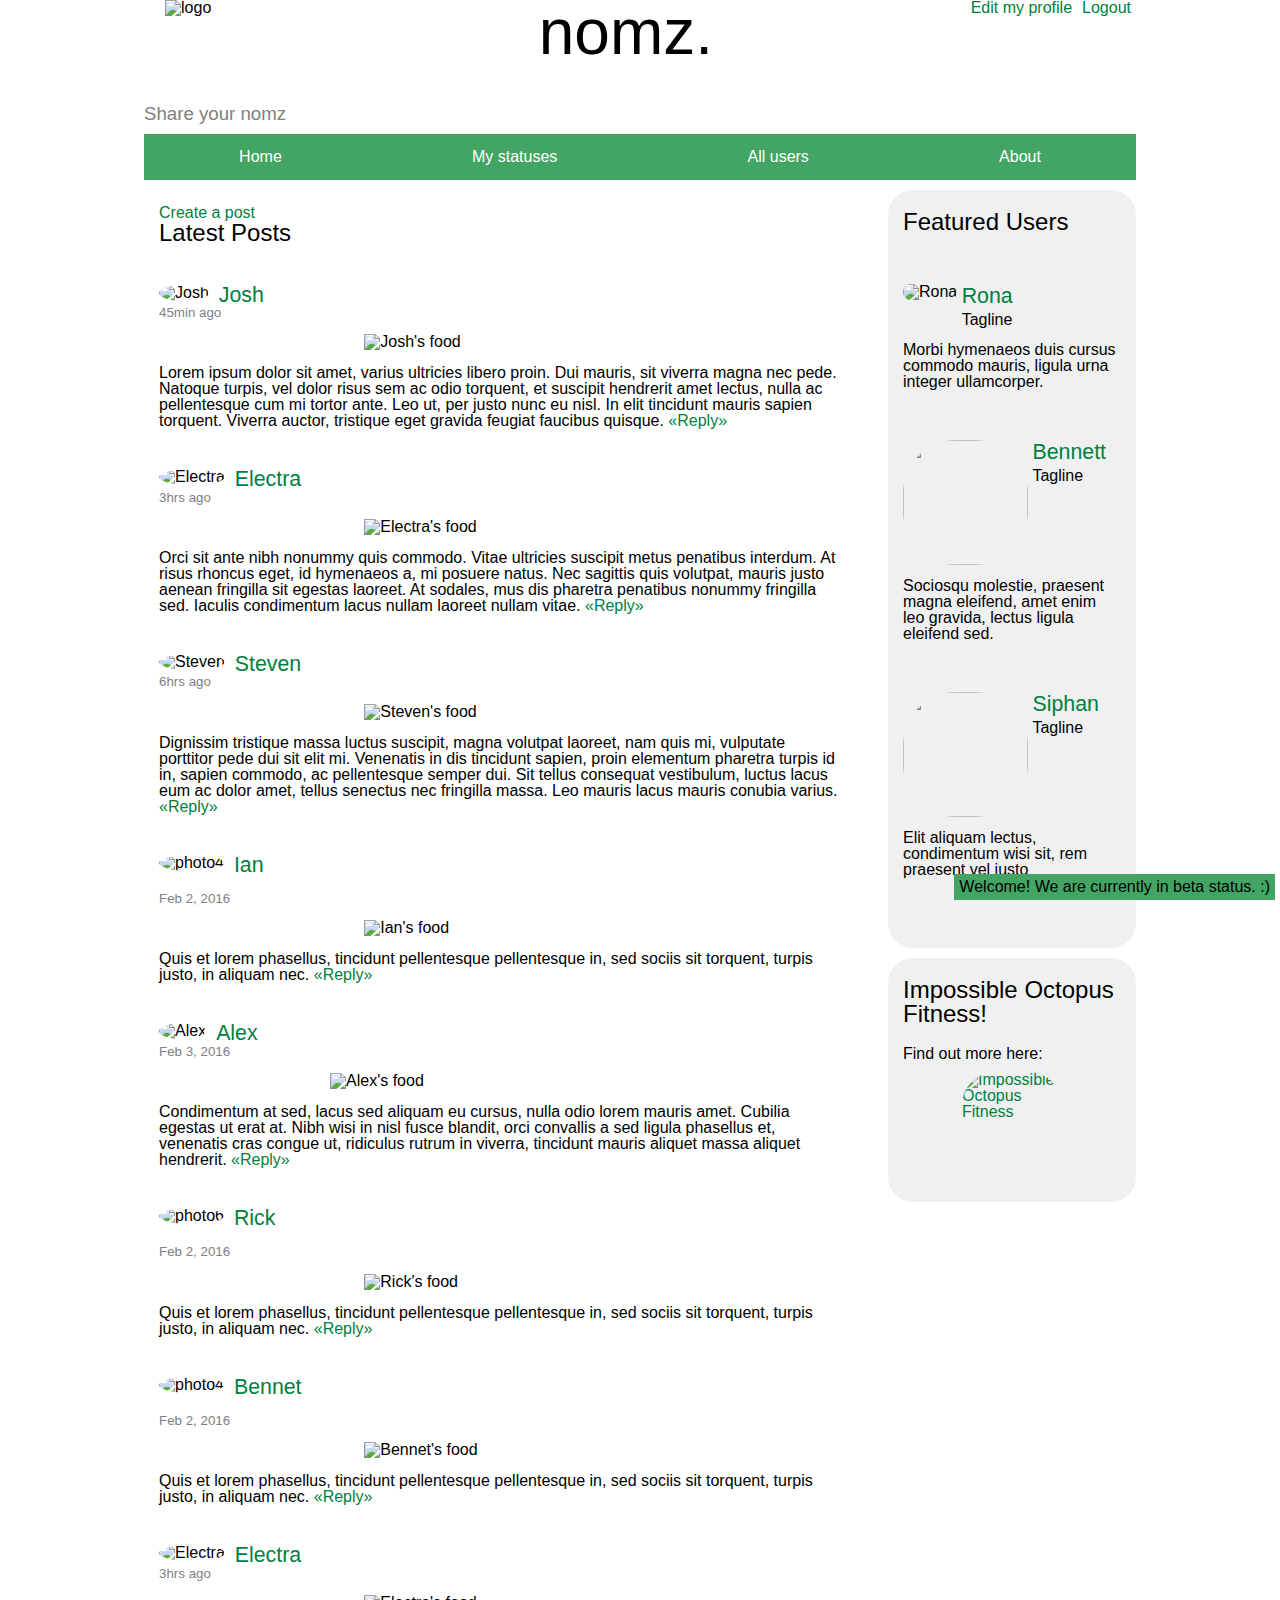
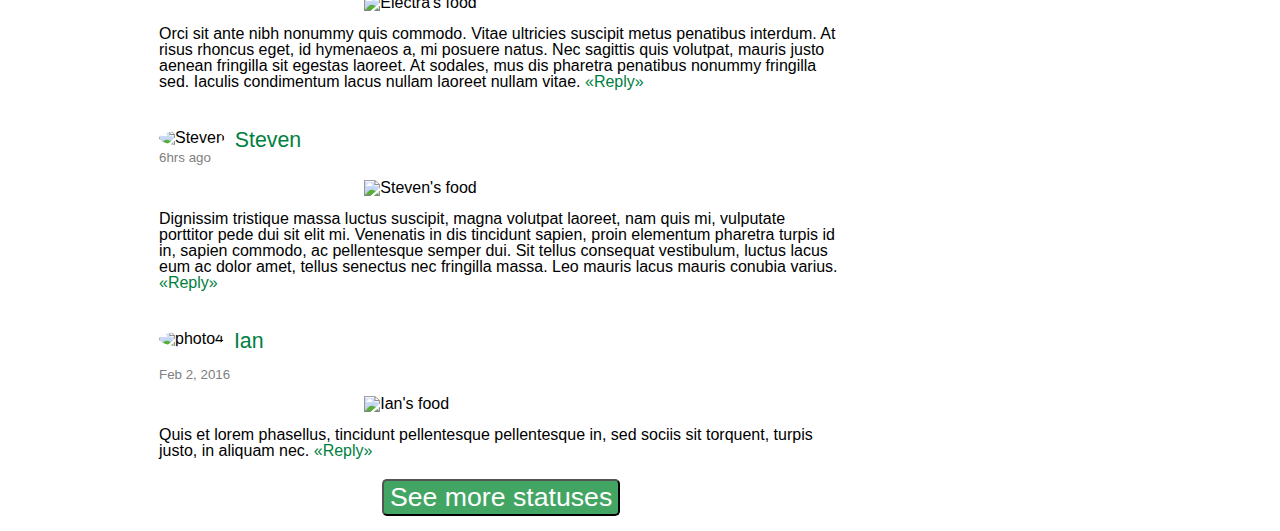
==== commit 6d45a228: "Try to organize files so they are more sane. Get rid of old project files" ====
--- a/index.html
+++ b/index.html
@@ -4,7 +4,7 @@
     
     <head>
         
-        <link rel="stylesheet" type="text/css" href="twitter-clone.css">
+        <link rel="stylesheet" type="text/css" href="styles/twitter-clone.css">
         <title>nomz. the social media platform for food</title>
         <meta charset="UTF-8">
         <meta name="description" content="The social media platform for food">
@@ -12,11 +12,11 @@
         <meta name="author" content="Electra Chong and Marine Dejean">
         <meta name="viewport" content="width=device-width, initial-scale=1">
     
-        <script src="ajax.js"></script>
-        <script src="toggle.js"></script>
-        <script src="post_a_status.js"></script>
-        <script src="load_more.js"></script>
-        <script src="reply.js"></script>
+        <script src="javascript/ajax.js"></script>
+        <script src="javascript/toggle.js"></script>
+        <script src="javascript/post_a_status.js"></script>
+        <script src="javascript/load_more.js"></script>
+        <script src="javascript/reply.js"></script>
     </head>
     
     <body>
--- a/styles/twitter-clone.css
+++ b/styles/twitter-clone.css
@@ -0,0 +1,460 @@
+/* 
+   CSS Reset
+   http://meyerweb.com/eric/tools/css/reset/ 
+   v2.0 | 20110126
+   License: none (public domain)
+*/
+
+html, body, div, span, applet, object, iframe,
+h1, h2, h3, h4, h5, h6, p, blockquote, pre,
+a, abbr, acronym, address, big, cite, code,
+del, dfn, em, img, ins, kbd, q, s, samp,
+small, strike, strong, sub, sup, tt, var,
+b, u, i, center,
+dl, dt, dd, ol, ul, li,
+fieldset, form, label, legend,
+table, caption, tbody, tfoot, thead, tr, th, td,
+article, aside, canvas, details, embed, 
+figure, figcaption, footer, header, hgroup, 
+menu, nav, output, ruby, section, summary,
+time, mark, audio, video {
+    margin: 0;
+    padding: 0;
+    border: 0;
+    font-size: 100%;
+    font: inherit;
+    vertical-align: baseline;
+}
+
+/* HTML5 display-role reset for older browsers */
+article, aside, details, figcaption, figure, 
+footer, header, hgroup, menu, nav, section {
+    display: block;
+}
+
+body {
+    line-height: 1;
+}
+
+ol, ul {
+    list-style: none;
+}
+blockquote, q {
+    quotes: none;
+}
+blockquote:before, blockquote:after,
+q:before, q:after {
+    content: '';
+    content: none;
+}
+table {
+    border-collapse: collapse;
+    border-spacing: 0;
+}
+
+/*******************************************************
+********************************************************
+    CSS styling starts here
+********************************************************
+*******************************************************/
+
+
+/* Make sure all elements operate under border-box model */
+* {
+  -webkit-box-sizing: border-box;
+     -moz-box-sizing: border-box;
+          box-sizing: border-box;
+}
+
+/* Wrap page contents in a centered container of fixed width/height */
+#container {
+    width: 992px;
+    margin: 0 auto;
+   /* height: 100%;                    /* Set height to 100% of viewport */
+}
+
+
+html, body {
+    /* height: 100%; */
+}
+
+
+/*******************************************************
+********************************************************
+    Font-styles and sizes
+********************************************************
+*******************************************************/ 
+
+body {
+    font-family: 'Raleway', sans-serif;
+}
+
+a {
+    color: #008040;
+    text-decoration: none;
+}
+
+a:hover {
+    text-decoration: underline;
+}
+
+#navigation li a {
+    color: #fefefe;
+}
+
+h1 {
+    font-size: 64px;
+    text-align: center;
+}
+
+h2 {
+    margin-bottom: 20px;
+    font-size: 24px;
+}
+
+header h2 {
+    color: gray;
+    text-align: center;
+}
+
+.p {
+    padding: 10 px;
+}
+
+#tagline {
+    padding-top: 5px;
+    color: gray;
+    font-size: 14pt;
+}
+
+#invalid_err_warning {
+    color: red;
+    font-size: 24px;
+    text-align: center;
+    margin-bottom: 20px;
+}
+
+.username {
+    font-size: 16pt;
+}
+
+.date {
+    color: gray;
+    font-size: 10pt;
+}
+
+.featureName {
+    font-size: 16pt;
+}
+
+#footer_links a {
+    color: white;
+}
+
+/*******************************************************
+********************************************************
+    Position and display for major sections
+********************************************************
+*******************************************************/ 
+
+main {
+    float: left;
+    width: 72%;
+    /* height: 1100px; */
+    padding: 15px;
+    margin-top: 10px;
+    background-color: white;
+    /* overflow: auto;                 /* Set overflow to scroll */
+}
+
+#featuredUsers, #impossibleFitnessAd {
+    float: right;
+    width: 25%;
+    margin-top: 10px;
+}
+    
+footer {
+    background-image: url("https://intranet.hbtn.io/images/contents/higher_level_programming/projects/twitter/dark-background.jpg");
+    clear: both;
+    height: 50px;
+    margin-top: 10px;
+}
+
+#footer_links {
+    width: 100%;
+    text-align: center;
+}
+
+#footer_links li {
+    display: inline-block;
+    width: 23%;
+    line-height: 50px;
+}
+
+/* Make the Welcome message fixed at the bottom right corner of screen */
+#Welcome {
+    display: block;
+    position: fixed;
+    float: left;
+    bottom: 0;
+    right: 0;
+    padding: 5px 5px;
+    margin: 0 5px;
+    background-color: #43a563;   
+}
+
+
+/*******************************************************
+********************************************************
+  Position & display for elements within header section
+********************************************************
+*******************************************************/ 
+
+header {
+    display: flex;
+    flex-wrap: wrap;
+    justify-content: space-between;
+}
+
+#welcome {
+    flex-direction: column;
+    padding-top: 20px;
+}
+
+#logoContainer {
+    display: flex;
+    flex-flow: column wrap;
+    margin-bottom: 10px;
+}
+
+#logo {
+    align-self: center;
+}
+
+#navigation {
+    display: inline-flex;
+    justify-content: space-around;
+    width: 100%;
+    background-color:#43a563;
+}
+
+/* 
+Note that these elements are not technically centered, since the float makes them align to the left edge even if we set margin to auto. If we want this website to be responsive, we may want to work on this!
+*/
+#navigation li {     
+    padding: 15px 0;
+}
+
+/* Links at top right corner of header */
+#settings {
+    display: inline-flex; 
+}
+
+#settings li {
+    padding: 0 5px;
+}
+
+/*******************************************************
+********************************************************
+    Button display
+********************************************************
+*******************************************************/ 
+
+
+#MoreStatuses, #create_button {
+    display: block;
+    margin: auto;
+    background-color: #43a563;
+    color: #fefefe;
+    font-size: 20pt;
+    border-radius: 5px;
+}
+
+
+/*******************************************************
+********************************************************
+Position & display for elements within main section
+********************************************************
+*******************************************************/ 
+
+#postForm {
+    display: none;
+}
+
+#showPostForm {
+    display: initial;
+}
+
+.replyForm {
+    display: none;
+}
+
+.additional_replyForm {
+    display: none;
+}
+
+/* Float avatar to the left so text will wrap around and underneath */
+.avatar {
+    float: left;                
+    margin-right: 10px;
+    max-width: 15%;          
+    border-radius: 50%;
+}
+
+.post {
+    width: 100%;
+    display: inline-block;
+    margin: 20px 0;
+}
+
+/* Make sure foodpic has its own block and text follows on another line */
+.foodpic {
+    display: block;         
+    max-width: 35%;
+    margin-top: 15px;
+    margin-bottom: 15px;
+    margin-left: 30%;
+}
+
+/* Make sure horizontal foodpic has its own block and text follows on another line */
+.foodpic-horizontal {
+    display: block;         
+    max-width: 50%;
+    margin-top: 15px;
+    margin-bottom: 15px;
+    margin-left: 25%;
+}
+
+
+
+/*******************************************************
+********************************************************
+    Position & display for elements within aside
+********************************************************
+*******************************************************/ 
+
+#featuredUsers {
+    background-color: #F0F0F0;
+    border-radius: 25px;
+    padding: 20px 15px;
+}
+
+#impossibleFitnessAd {
+    background-color: #F0F0F0;
+    border-radius: 25px;
+    padding: 20px 15px;
+    margin-top: 10px;
+    clear: right;
+}
+
+.featuredUser {
+    margin: 50px 0px;
+}
+
+.featurePic {
+    width: 125px;
+    height: 125px;
+    border-radius: 40pt;
+}
+
+#OctopusAd {
+    display: block;
+    margin: 10px auto;
+    width: 100px;
+    height: 100px;
+    border-radius: 25pt;
+}
+
+.featureTag {
+    display: inline-block;
+    vertical-align: top;
+    line-height: 18pt;
+}
+
+.quote {
+    margin: 10px 0;
+}
+
+
+/*******************************************************
+********************************************************
+    Media Queries follow below:
+********************************************************
+*******************************************************/ 
+
+@media only screen and (min-width: 769px) and (max-width: 992px) {          /* For tablet devices */
+    html, body {
+        
+        width: 100%;
+    }
+    
+    /* Clear scrolling behavior on main */
+    main, #container, header {                  
+        width: 100%;
+        height: auto;
+        overflow: visible;
+    }
+    
+    #featuredUsers, #impossibleFitnessAd, #Welcome {            
+        float: left;
+        /* Give each module an equal width */
+        width: 30%; 
+        margin: 0 1%;
+    } 
+  
+    #Welcome {  
+        /* Clear fixed property on the welcome message */
+        position: relative;
+        padding: 80px 25px;
+        height: 200px;
+        border-radius: 25px;
+      }
+    
+    #navigation li {
+        width: 21%;  
+    }
+    
+}
+
+
+@media only screen and (max-width: 768px) {
+    html, body {
+        width: 100%;
+    }
+    
+    /* Clear scrolling behavior on main */
+    #featuredUsers, #impossibleFitnessAd, main, #container, header {            
+        width: 100%;
+        height: auto;
+        overflow: visible;
+    }
+    
+    header {
+        flex-direction: column;
+    }
+    
+    #logoContainer {
+        display: flex;
+        width: 100%;
+        align-items: center;
+    }
+    
+    #settings {
+        align-self: center;
+        margin: 20px 0px;
+    }
+
+    /* Clear fixed width property on the welcome message */
+    #Welcome {                              
+        width: 100%;
+        height: auto;
+        position: relative;
+        margin-top: 20px;
+        padding: 5px 10px;
+    }
+    
+    #navigation li {
+        width: 21%;  
+    }
+
+}
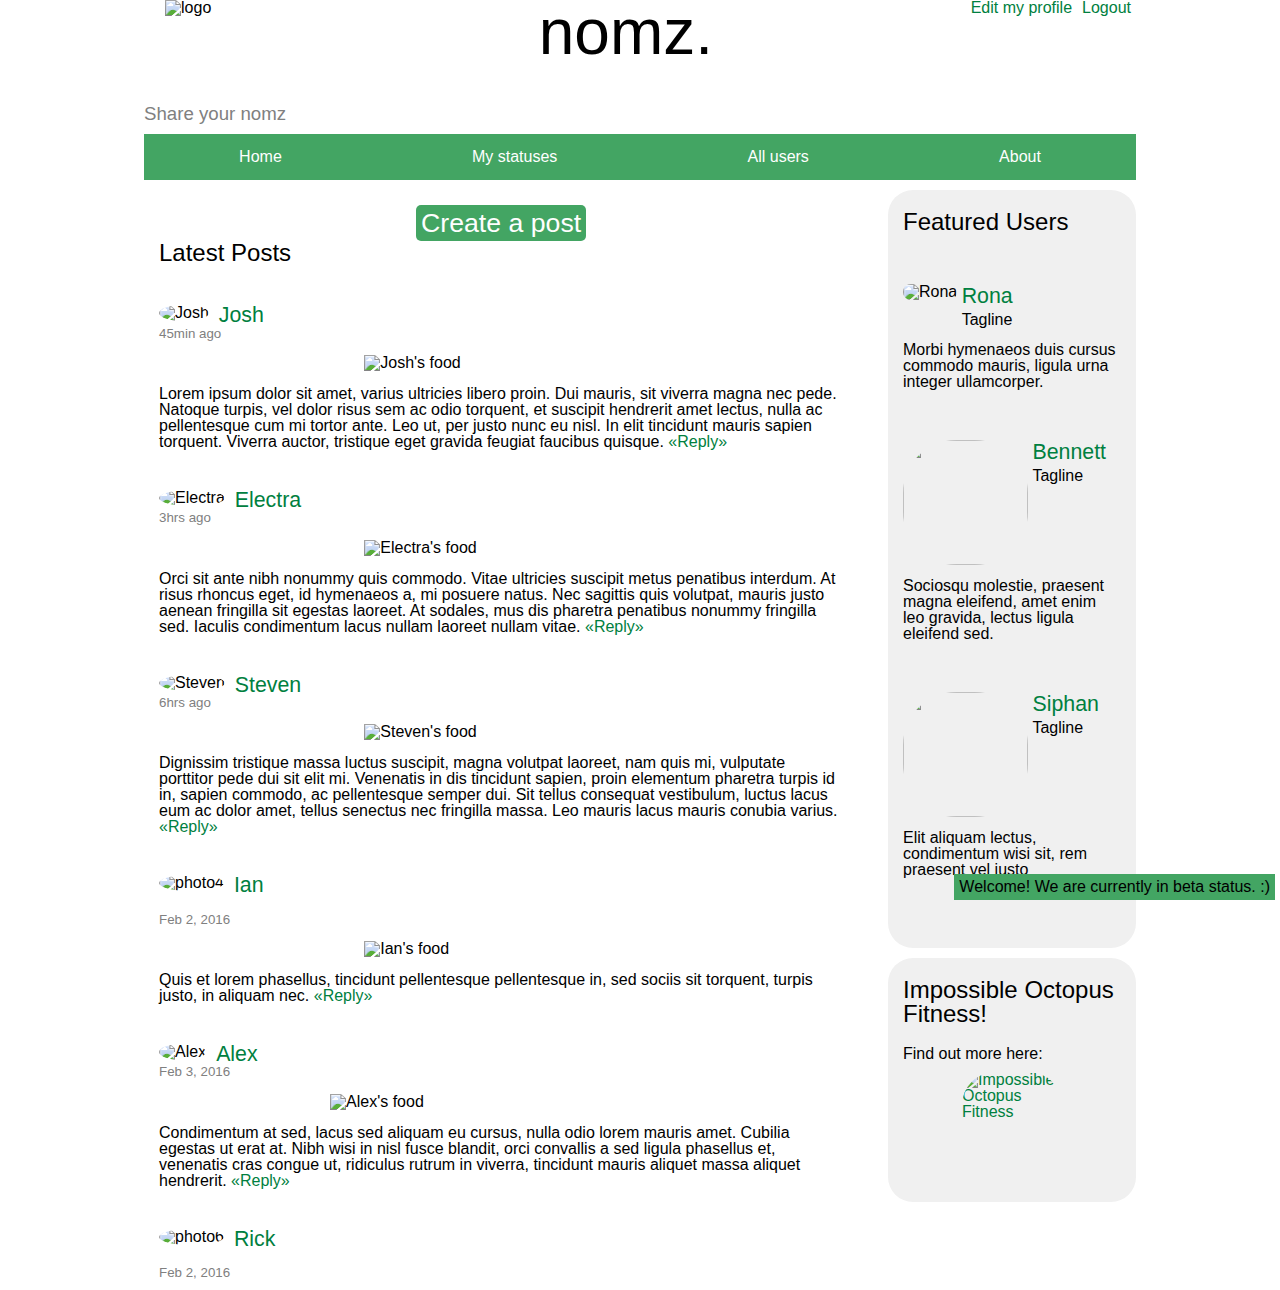
==== commit 3b9bb3b6: "Make some modifications to center create_post button and constrain page height" ====
--- a/index.html
+++ b/index.html
@@ -12,11 +12,11 @@
         <meta name="author" content="Electra Chong and Marine Dejean">
         <meta name="viewport" content="width=device-width, initial-scale=1">
     
-        <script src="javascript/ajax.js"></script>
-        <script src="javascript/toggle.js"></script>
-        <script src="javascript/post_a_status.js"></script>
-        <script src="javascript/load_more.js"></script>
-        <script src="javascript/reply.js"></script>
+        <script src="js/ajax.js"></script>
+        <script src="js/toggle.js"></script>
+        <script src="js/post_a_status.js"></script>
+        <script src="js/load_more.js"></script>
+        <script src="js/reply.js"></script>
     </head>
     
     <body>
@@ -51,7 +51,9 @@
             
             <!-- Main section with food posts -->
             <main>
-                <a href="#" id="createAPostLink">Create a post</a>
+                <div class="center-children">
+                    <a href="#" id="create_button">Create a post</a>
+                </div>
                 
                 <form id="postForm">
                     <input type="checkbox" name="location" value="include_location"> Include a location<br>
@@ -208,7 +210,7 @@
                     </form>
                 </div>
               
-                    <button type="button" id="MoreStatuses">See more statuses</button>
+                <div class="center-children"><button type="button" id="MoreStatuses">See more statuses</button></div>
                  <div id="extra_statuses"></div>
               
                     
--- a/styles/twitter-clone.css
+++ b/styles/twitter-clone.css
@@ -160,11 +160,11 @@
 main {
     float: left;
     width: 72%;
-    /* height: 1100px; */
+    height: 1100px;
     padding: 15px;
     margin-top: 10px;
     background-color: white;
-    /* overflow: auto;                 /* Set overflow to scroll */
+    overflow: auto;                 /* Set overflow to scroll */
 }
 
 #featuredUsers, #impossibleFitnessAd {
@@ -261,9 +261,13 @@
 *******************************************************/ 
 
 
+.center-children {
+    text-align: center;
+}
+
 #MoreStatuses, #create_button {
-    display: block;
-    margin: auto;
+    display: inline-block;
+    padding: 5px;
     background-color: #43a563;
     color: #fefefe;
     font-size: 20pt;
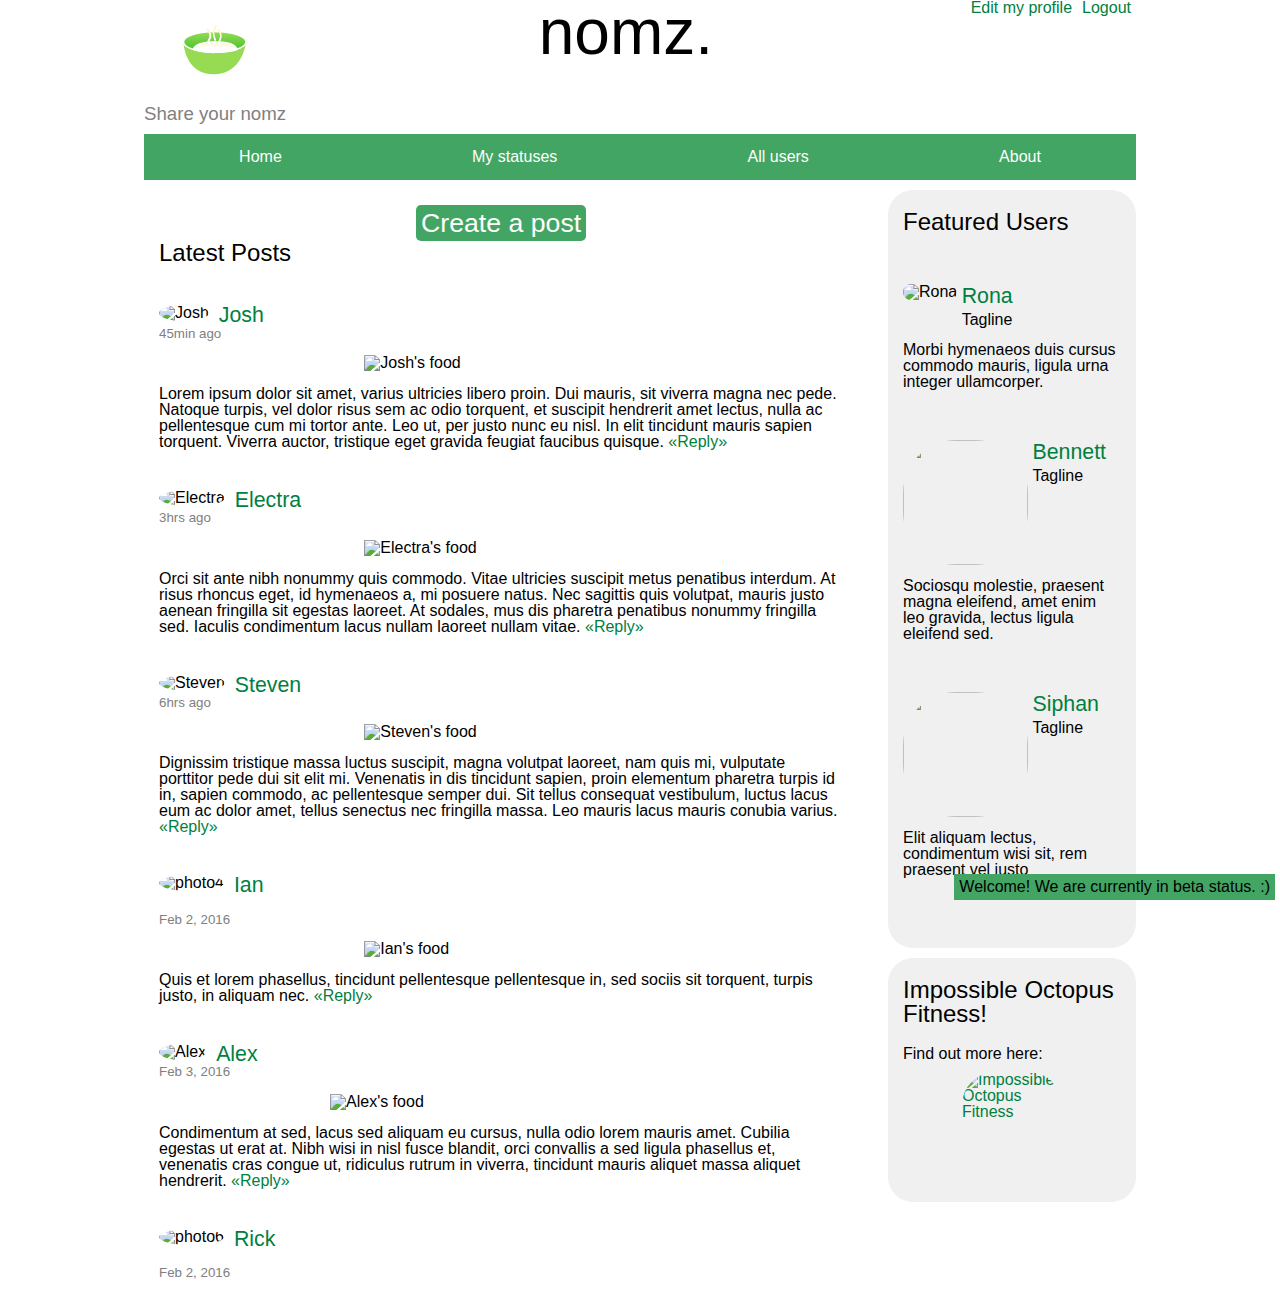
==== commit 904d96ba: "Test bowl as new logo" ====
--- a/index.html
+++ b/index.html
@@ -27,7 +27,7 @@
             <header>
                 
                 <div id="logoContainer">
-                    <img id="logo" src="http://twinsfunnfood.com/assets/twins/images/food.png" alt="logo" width="100" height="100" />
+                    <img id="logo" src="static/bowl.png" alt="logo" width="100" height="100" />
                     <p id="tagline">Share your nomz</p>
                 </div>
                 
